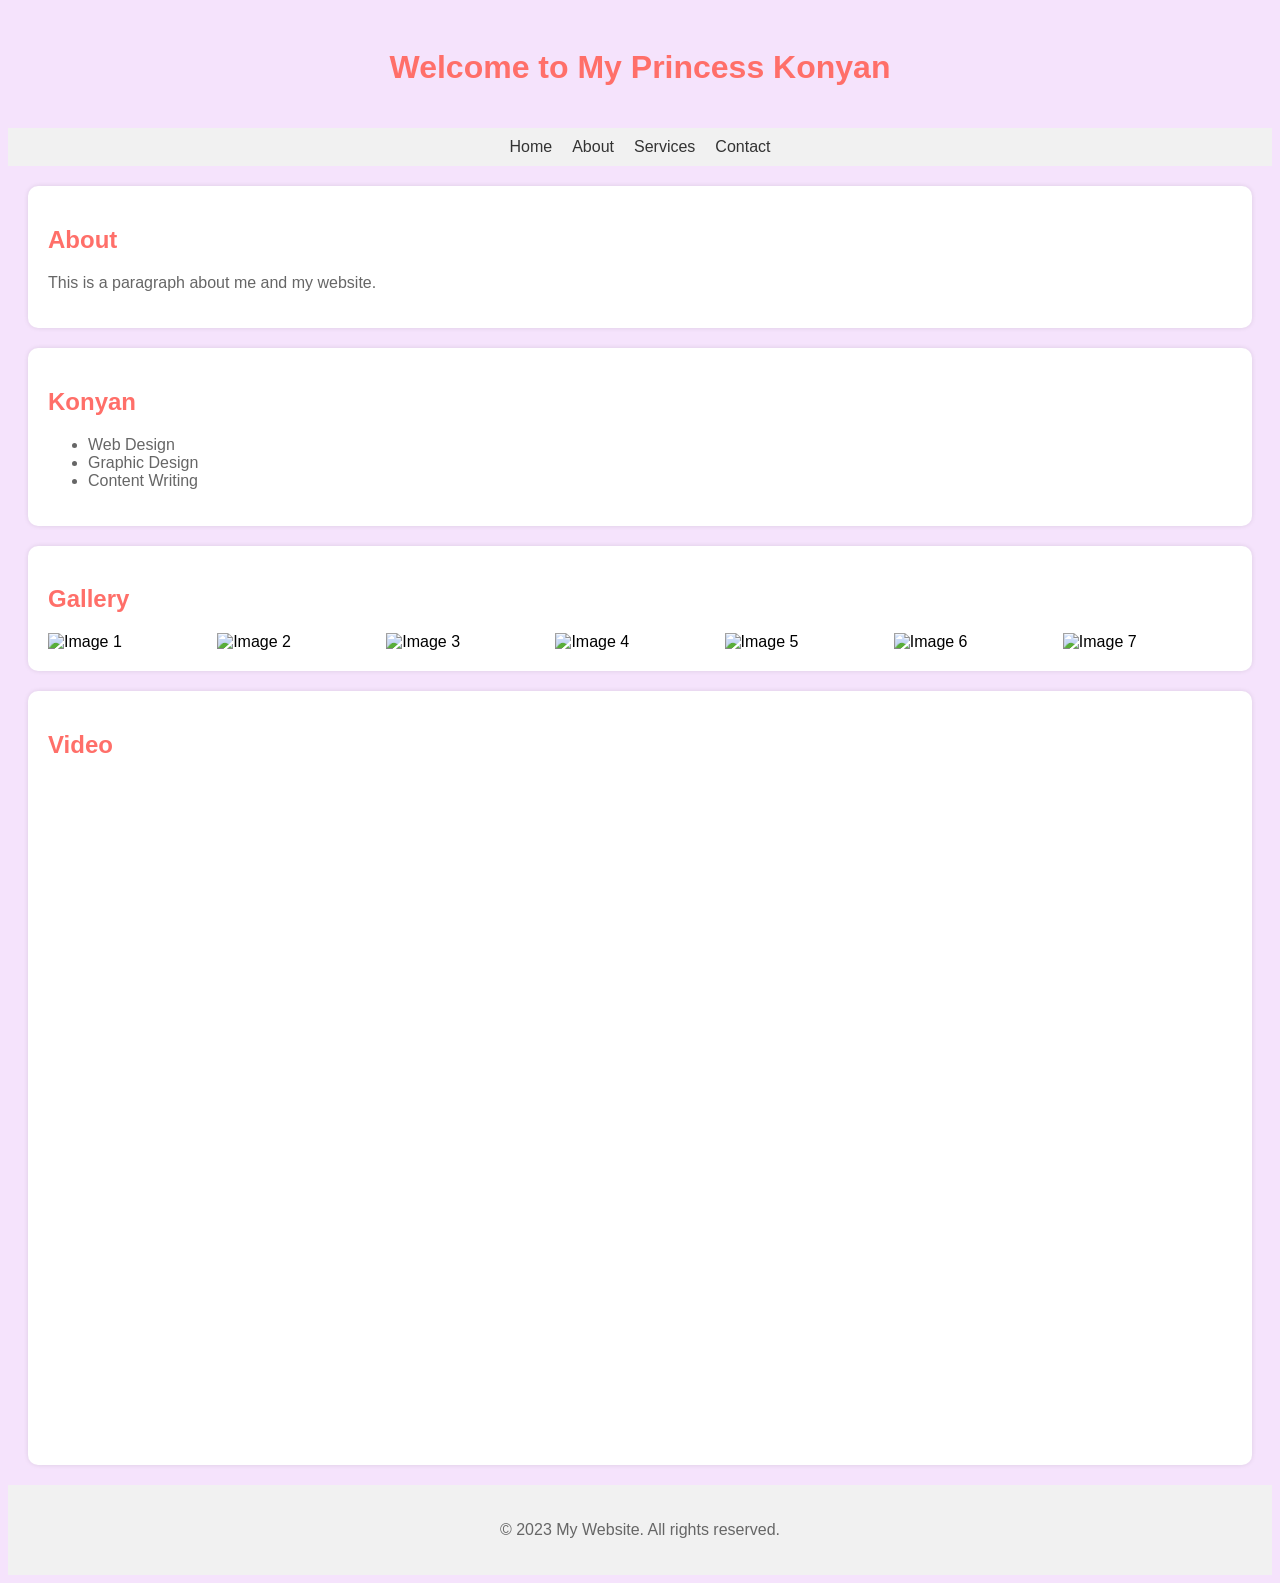
==== index.html @ a0ac6532 "Rename kon.html to index.html" ====
<!DOCTYPE html>
<html>
<head>
  <title>My Website</title>
  <link rel="stylesheet" type="text/css" href="styles.css">
  <script src="script.js"></script>
</head>
<body>
  <header>
    <h1>Welcome to My Princess Konyan</h1>
  </header>
  
  <nav>
    <ul>
      <li><a href="#">Home</a></li>
      <li><a href="#">About</a></li>
      <li><a href="#">Services</a></li>
      <li><a href="#">Contact</a></li>
    </ul>
  </nav>
  
  <main>
    <section>
      <h2>About</h2>
      <p>This is a paragraph about me and my website.</p>
    </section>
    
    <section>
      <h2>Konyan</h2>
      <ul>
        <li>Web Design</li>
        <li>Graphic Design</li>
        <li>Content Writing</li>
      </ul>
    </section>
    
    

    <section>
        <h2>Gallery</h2>
        <div class="photo-gallery">
          <img src="https://i.pinimg.com/236x/a2/ed/a9/a2eda9094b7659112e54a404becc4501.jpg" alt="Image 1">
          <img src="https://i.pinimg.com/236x/ea/86/60/ea86605b657c66baa68931468862b352.jpg" alt="Image 2">
          <img src="https://i.pinimg.com/236x/f6/fc/59/f6fc597866daf98d3d69480cbdf960d7.jpg" alt="Image 3">
          <img src="" alt="Image 4">
          <img src="" alt="Image 5">
          <img src="" alt="Image 6">
          <img src="" alt="Image 7">
        

        </div>
      </section>

      <section>
        <h2>Video</h2>
        <div class="video-container">
          <iframe src="https://www.youtube.com/embed/VIDEO_ID" frameborder="0" allowfullscreen></iframe>
        </div>
      </section>
      

      
      
  </main>
  
  <footer>
    <p>&copy; 2023 My Website. All rights reserved.</p>
  </footer>
</body>
</html>
---- styles.css ----
/* styles.css */

/* ここにスタイルの定義を追加します */
/* styles.css */

/* ボディの背景色やフォント設定 */
body {
    background-color: #f5e3fc; /* 可愛らしいピンクの背景色 */
    font-family: 'Helvetica', sans-serif; /* 可愛らしいフォント */
  }
  
  /* ヘッダーのスタイル */
  header {
    text-align: center;
    padding: 20px;
  }
  
  h1 {
    color: #ff6f69; /* 可愛らしい赤色のテキスト */
  }
  
  /* ナビゲーションのスタイル */
  nav {
    background-color: #f1f1f1; /* ナビゲーションの背景色 */
  }
  
  nav ul {
    list-style-type: none;
    padding: 0;
    margin: 0;
    display: flex;
    justify-content: center;
  }
  
  nav li {
    margin: 10px;
  }
  
  nav a {
    text-decoration: none;
    color: #333333; /* ナビゲーションリンクの色 */
  }
  
  nav a:hover {
    color: #ff6f69; /* ナビゲーションリンクのホバーカラー */
  }
  
  /* セクションのスタイル */
  section {
    padding: 20px;
    margin: 20px;
    background-color: #ffffff; /* セクションの背景色 */
    border-radius: 10px; /* 丸い角を持つボックス */
    box-shadow: 0 0 5px rgba(0, 0, 0, 0.1); /* 影の追加 */
  }
  
  h2 {
    color: #ff6f69; /* セクションの見出しの色 */
  }
  
  p {
    color: #666666; /* テキストの色 */
  }
  
  ul {
    color: #666666; /* リストアイテムの色 */
  }
  
  /* フッターのスタイル */
  footer {
    text-align: center;
    background-color: #f1f1f1; /* フッターの背景色 */
    padding: 20px;
    color: #666666; /* フッターテキストの色 */
  }
  
  /* styles.css */

.photo-gallery {
    display: flex;
    justify-content: space-between;
  }
  
  .photo-gallery img {
    width: 200px;
    height: auto;
    margin-right: 10px;
  }
  
  /* styles.css */

.video-container {
    position: relative;
    padding-bottom: 56.25%; /* 動画のアスペクト比に合わせて調整 */
    overflow: hidden;
  }
  
  .video-container iframe {
    position: absolute;
    top: 0;
    left: 0;
    width: 100%;
    height: 100%;
  }
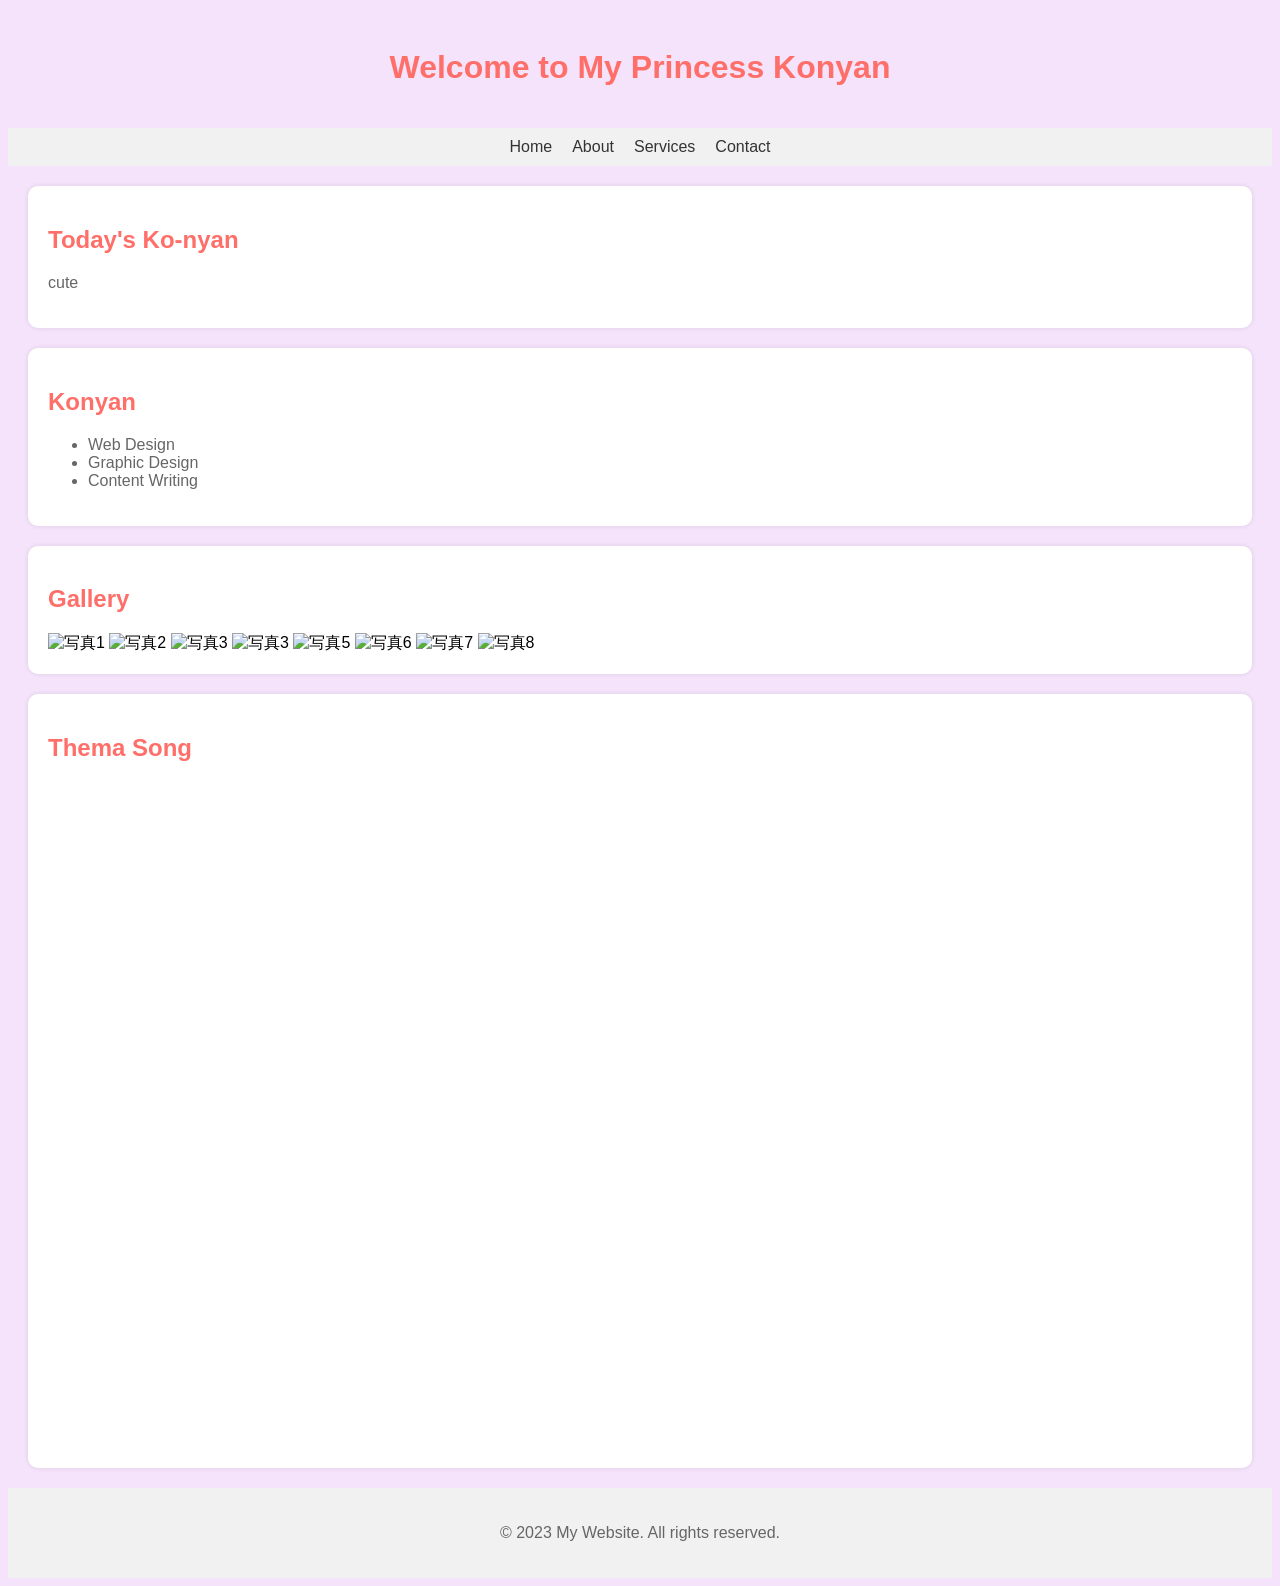
==== commit 4beb0fe2: "Update index.html" ====
--- a/index.html
+++ b/index.html
@@ -21,8 +21,8 @@
   
   <main>
     <section>
-      <h2>About</h2>
-      <p>This is a paragraph about me and my website.</p>
+      <h2>Today's Ko-nyan</h2>
+      <p>cute</p>
     </section>
     
     <section>
@@ -38,23 +38,38 @@
 
     <section>
         <h2>Gallery</h2>
-        <div class="photo-gallery">
+
+        <div class="photo-grid">
+          <img src="images/IMG_9374.jpg" alt="写真1">
+          <img src="images/IMG_9840.jpg" alt="写真2">
+          <img src="images/IMG_9844.jpg" alt="写真3">
+          <img src="images/IMG_2979.jpg" alt="写真3">
+          <!-- 追加の画像をここに追加 -->
+          <img src="images/IMG_2817.jpg" alt="写真5">
+          <img src="images/IMG_5872.jpg" alt="写真6">
+          <img src="images/konLeg.jpg" alt="写真7">
+          <img src="images/IMG_4404.jpg" alt="写真8">
+
+        </div>
+        
+       <!-- <div class="photo-gallery">
           <img src="https://i.pinimg.com/236x/a2/ed/a9/a2eda9094b7659112e54a404becc4501.jpg" alt="Image 1">
           <img src="https://i.pinimg.com/236x/ea/86/60/ea86605b657c66baa68931468862b352.jpg" alt="Image 2">
           <img src="https://i.pinimg.com/236x/f6/fc/59/f6fc597866daf98d3d69480cbdf960d7.jpg" alt="Image 3">
-          <img src="" alt="Image 4">
-          <img src="" alt="Image 5">
+          <img src="images/IMG_9840.jpg" alt="私の写真">
+          <img src="" alt="IMG_9844.jpg">
           <img src="" alt="Image 6">
-          <img src="" alt="Image 7">
+          <img src="" alt="Image 7"> -->
+        
         
 
         </div>
       </section>
 
       <section>
-        <h2>Video</h2>
+        <h2>Thema Song</h2>
         <div class="video-container">
-          <iframe src="https://www.youtube.com/embed/VIDEO_ID" frameborder="0" allowfullscreen></iframe>
+          <iframe src="https://www.youtube.com/embed/nAvjYapdSxk" frameborder="0" allowfullscreen></iframe>
         </div>
       </section>
       
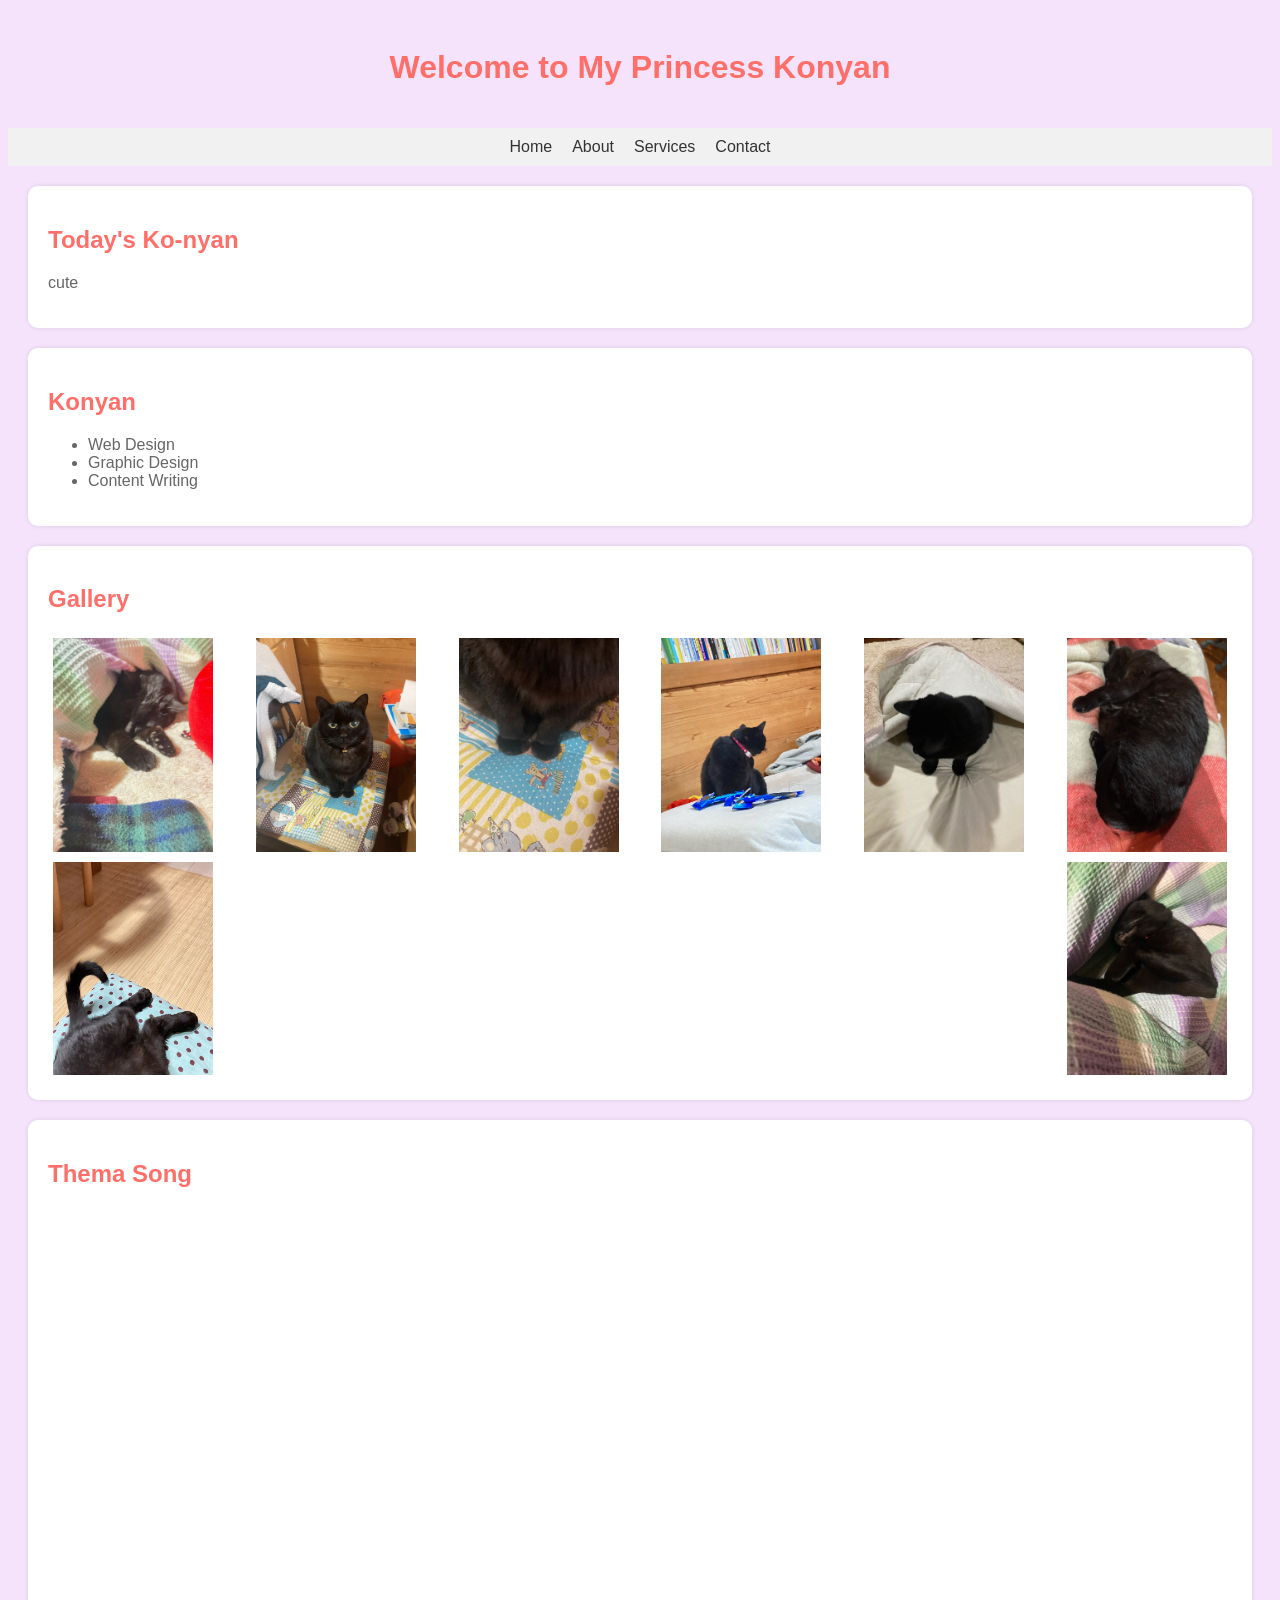
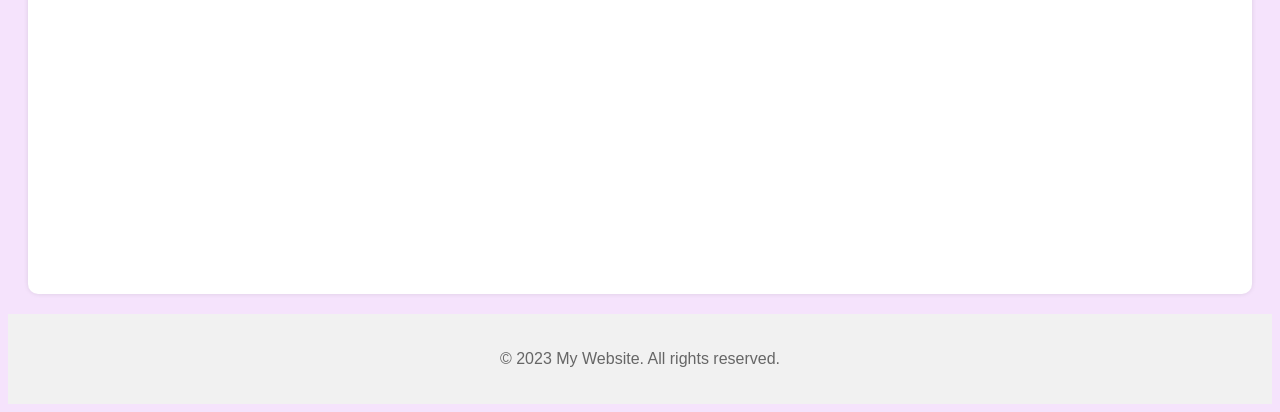
==== commit b749b9fb: "Update index.html" ====
--- a/index.html
+++ b/index.html
@@ -69,7 +69,7 @@
       <section>
         <h2>Thema Song</h2>
         <div class="video-container">
-          <iframe src="https://www.youtube.com/embed/nAvjYapdSxk" frameborder="0" allowfullscreen></iframe>
+          <iframe src="https://www.youtube.com/embed/RZsGuzF6uu8" frameborder="0" allowfullscreen></iframe>
         </div>
       </section>
       
--- a/styles.css
+++ b/styles.css
@@ -76,16 +76,54 @@
   
   /* styles.css */
 
+  .photo-grid {
+    display: flex;
+    flex-wrap: wrap;
+    justify-content: space-between;
+    align-items: space-between;
+  }
+
+  .photo-grid img {
+    width: 160px;
+    height: auto;
+    margin: 5px;
+
+  }
+
+  /*
+  .photo-grid {
+    display: flex;
+    flex-wrap: wrap;
+  }
+  
+  
+  .photo-grid img {
+    flex: 0 0 25%;
+    max-width: 25%;
+    margin: 5px;
+  }
+  
+*/
+
+  
+/*
 .photo-gallery {
     display: flex;
     justify-content: space-between;
   }
-  
+
   .photo-gallery img {
     width: 200px;
     height: auto;
     margin-right: 10px;
   }
+  */
+  
+ 
+  
+
+  
+  
   
   /* styles.css */
 
@@ -106,4 +144,4 @@
 
 
   
-  +  
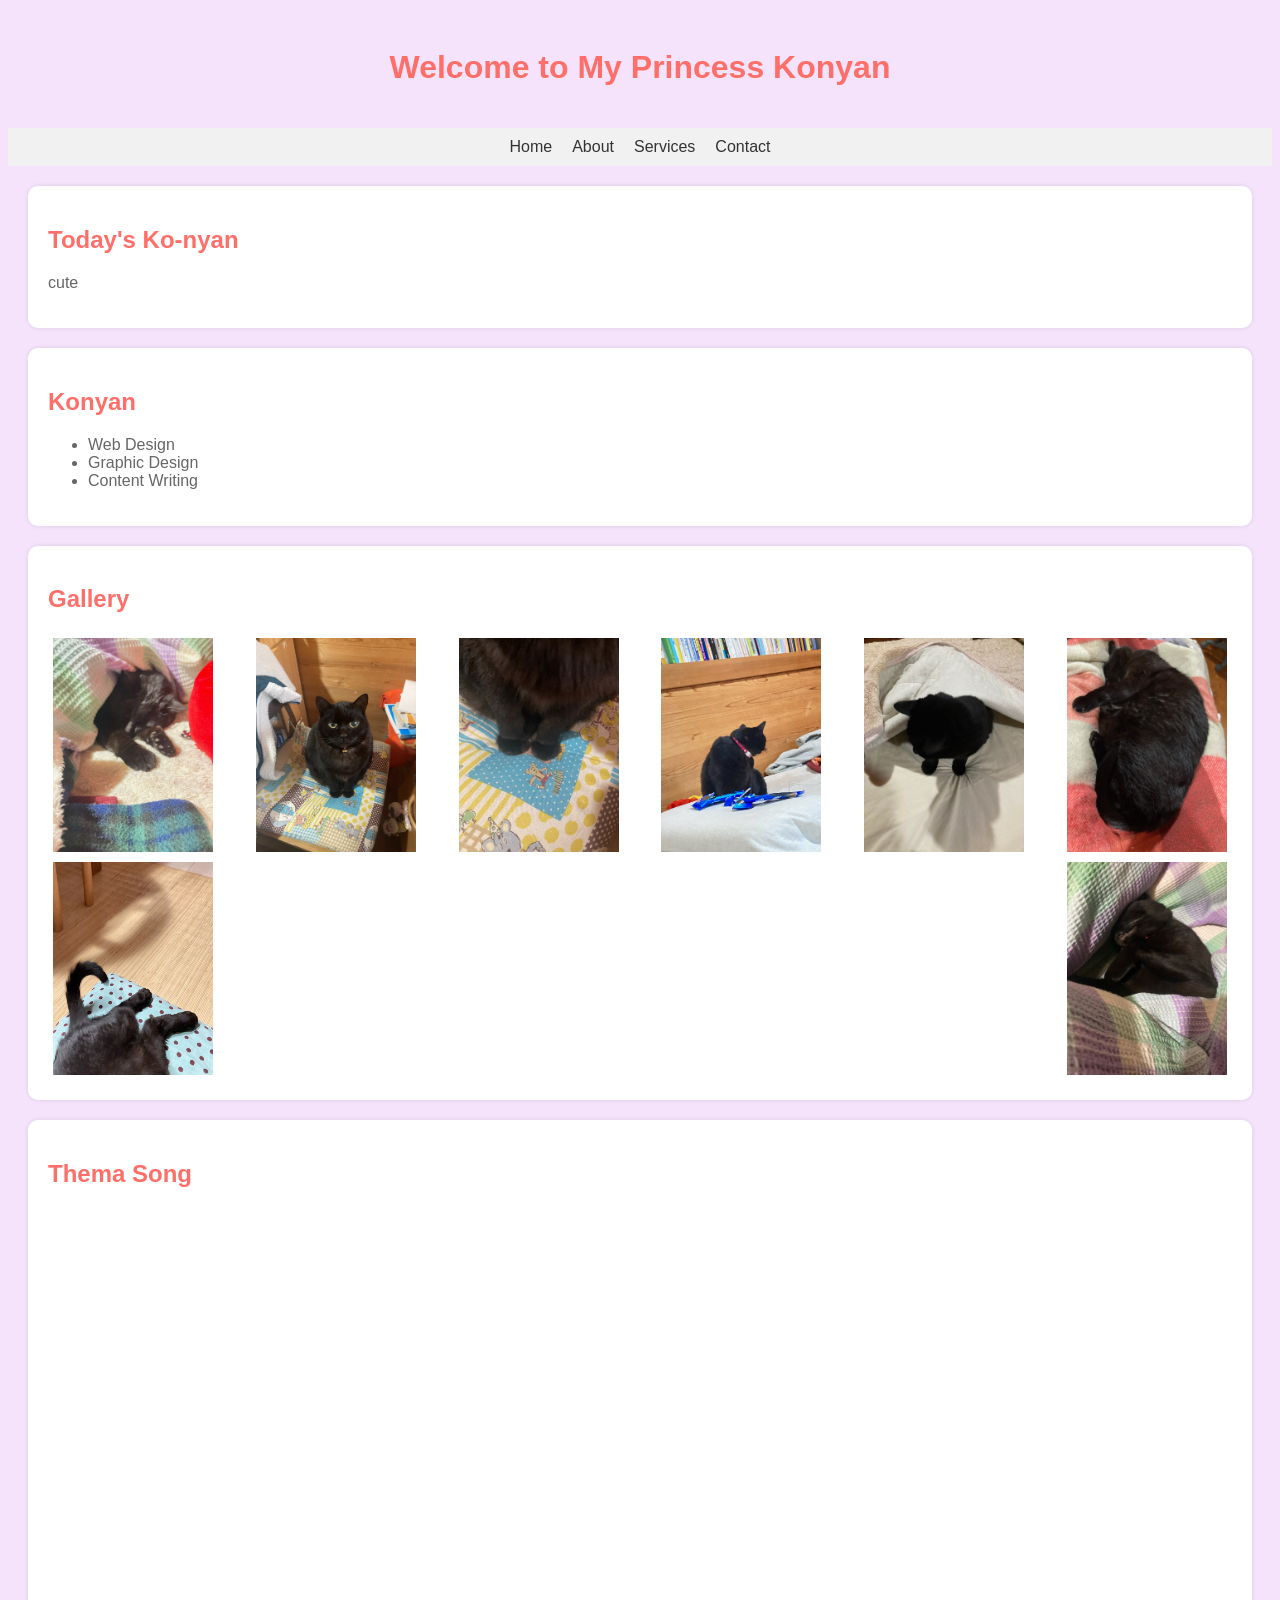
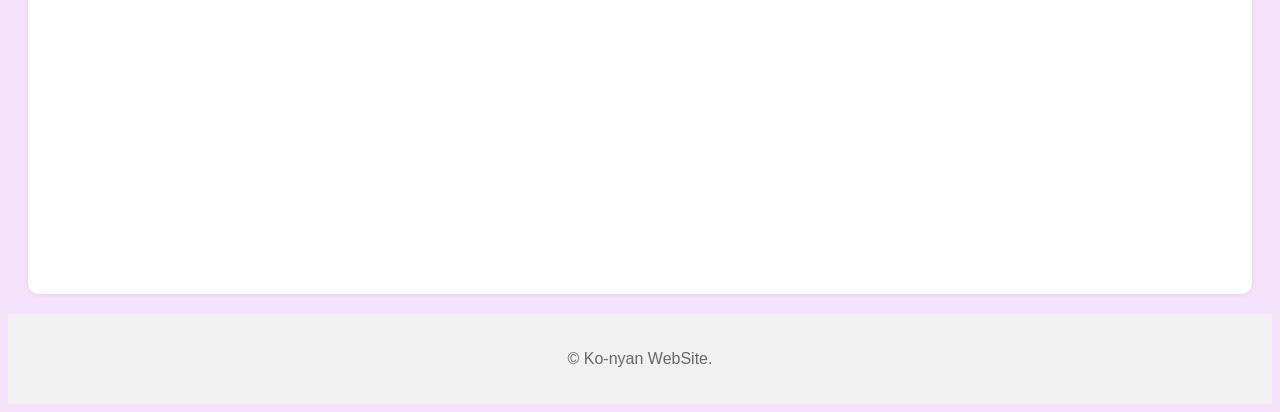
==== commit 93032fe1: "Update index.html" ====
--- a/index.html
+++ b/index.html
@@ -79,7 +79,7 @@
   </main>
   
   <footer>
-    <p>&copy; 2023 My Website. All rights reserved.</p>
+    <p>&copy; Ko-nyan WebSite.</p>
   </footer>
 </body>
 </html>
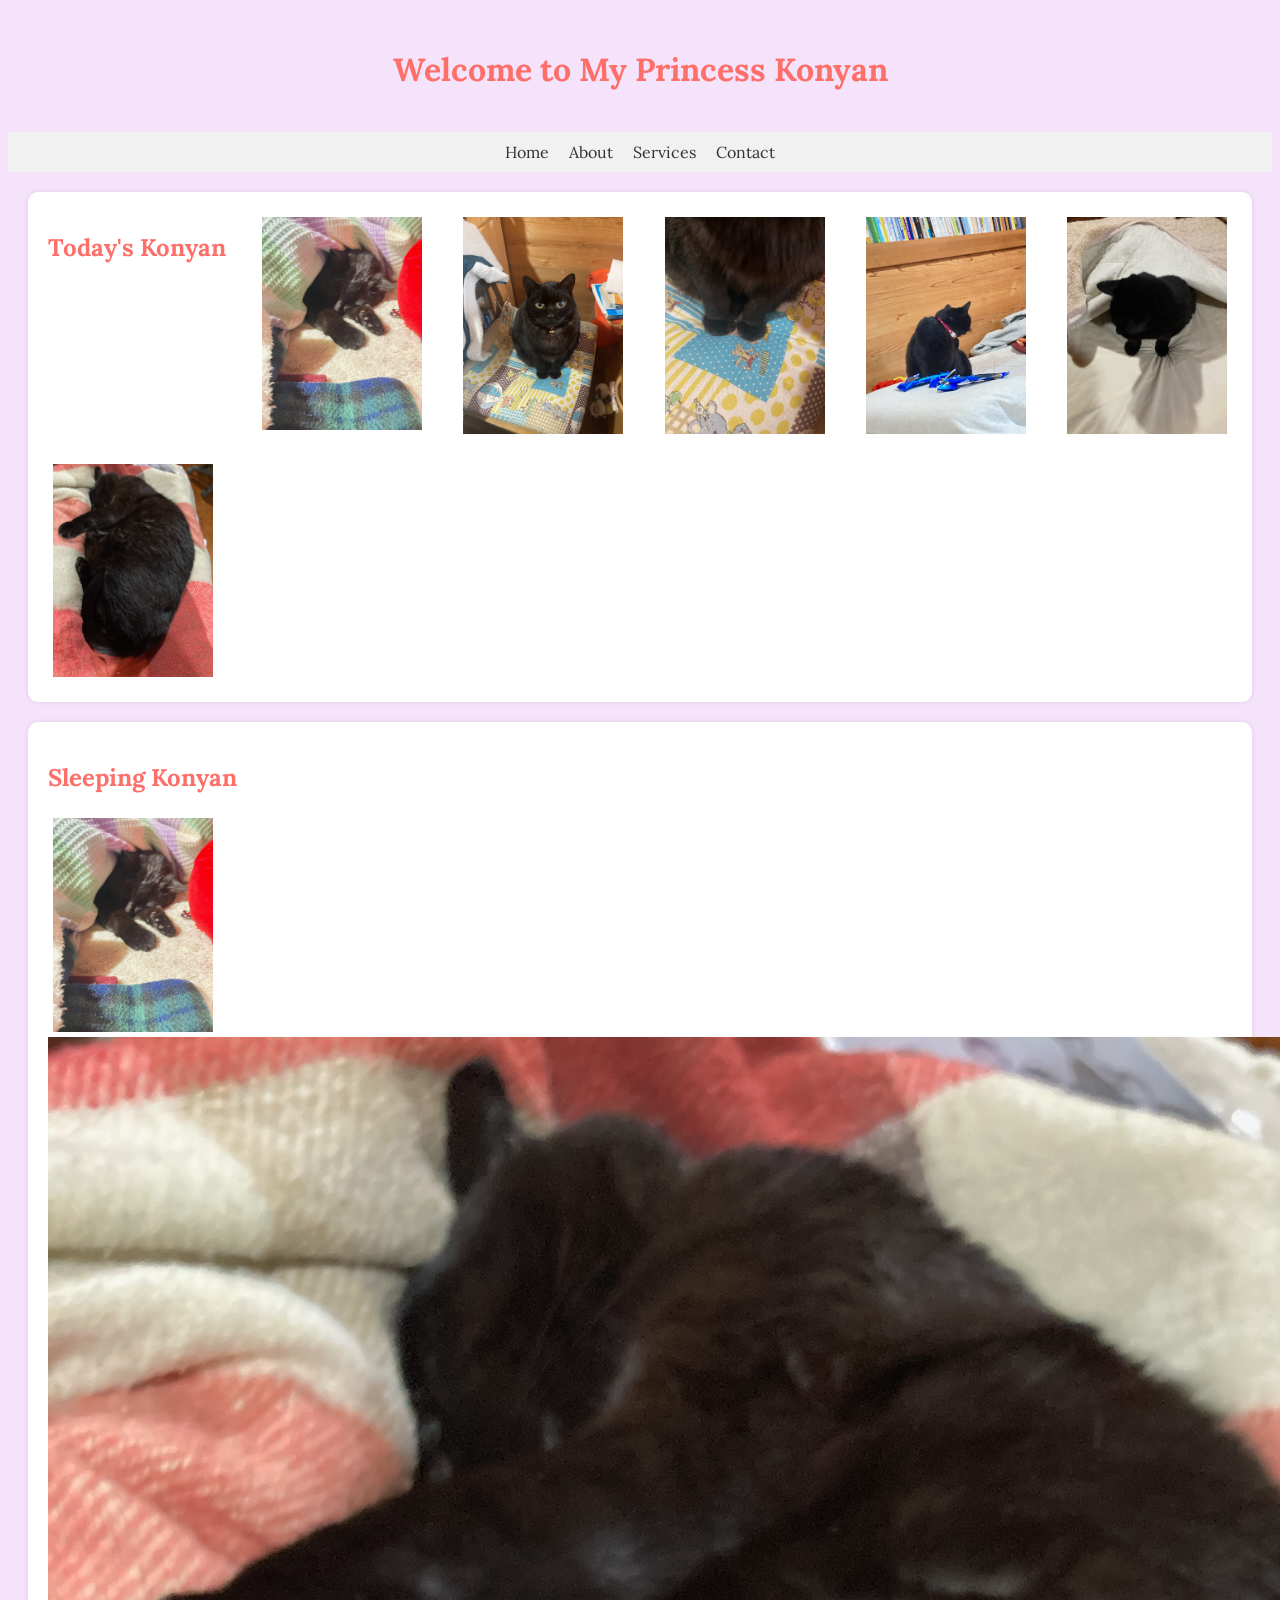
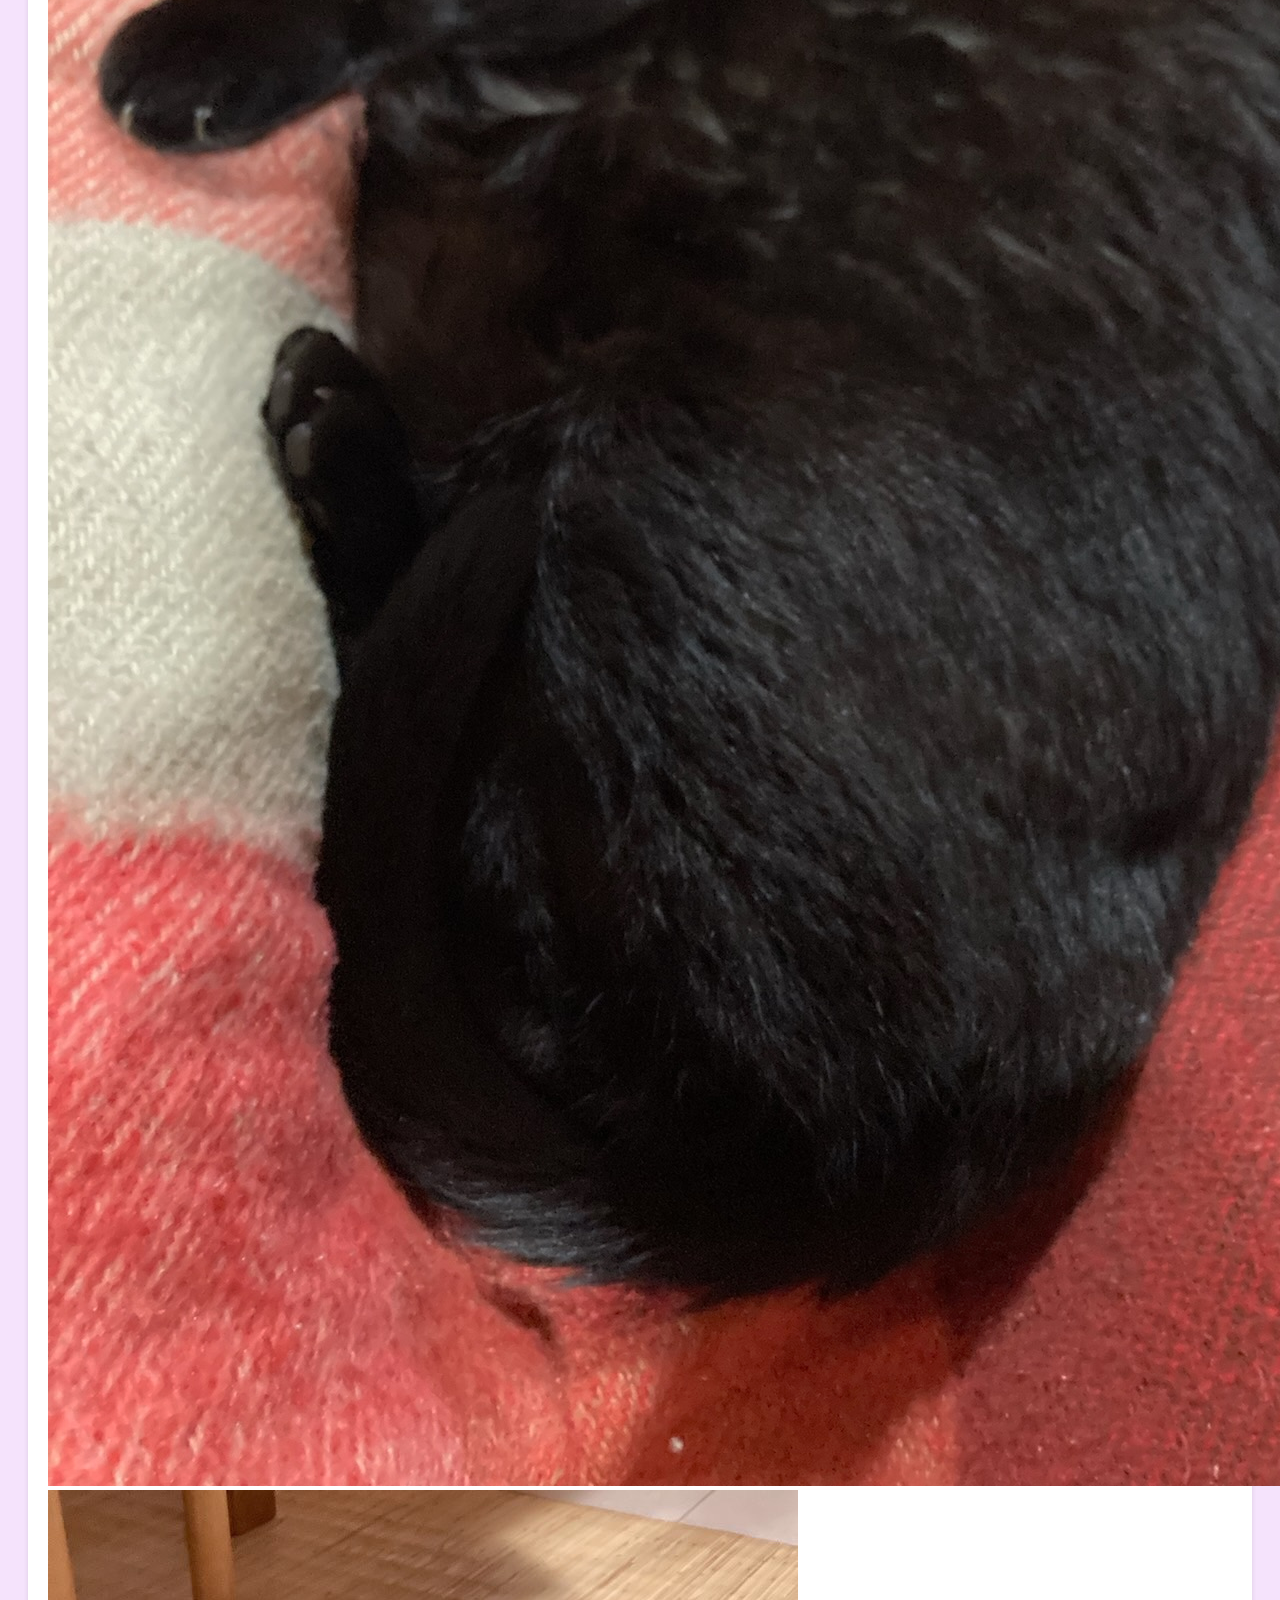
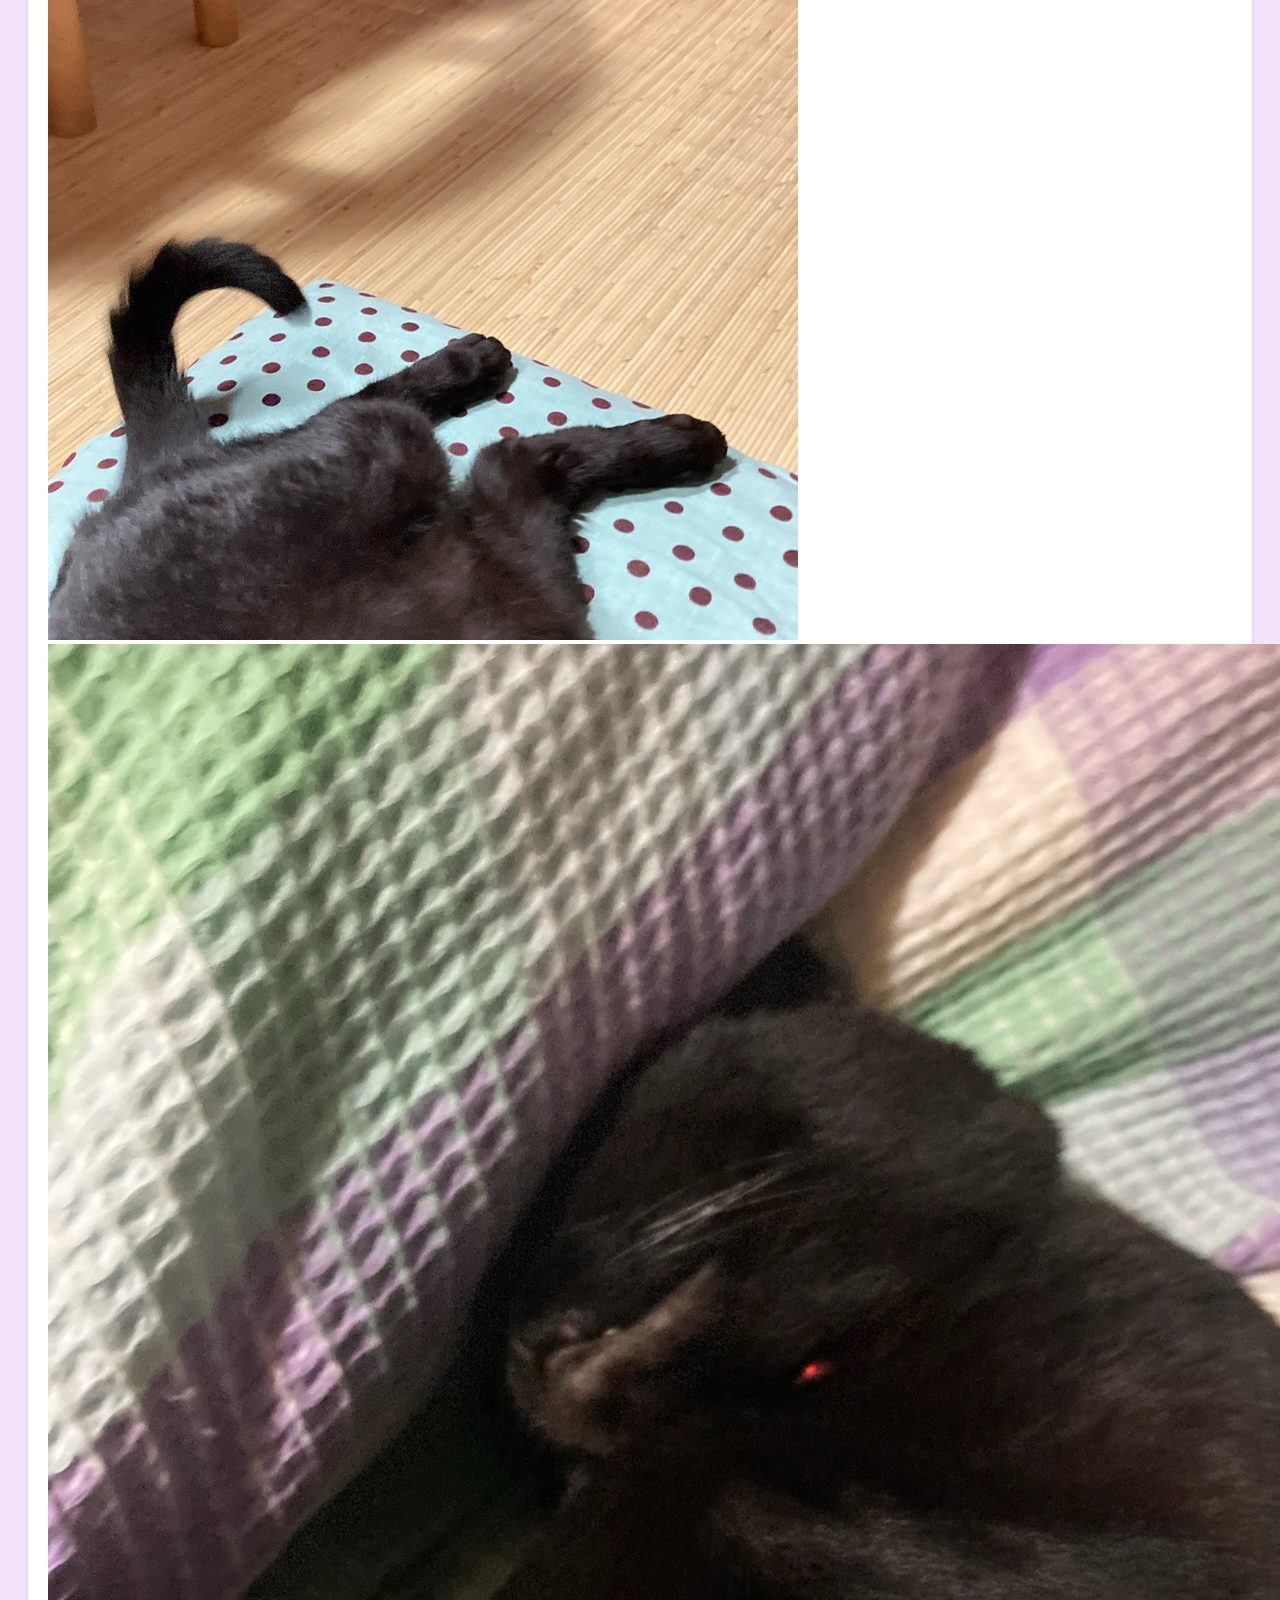
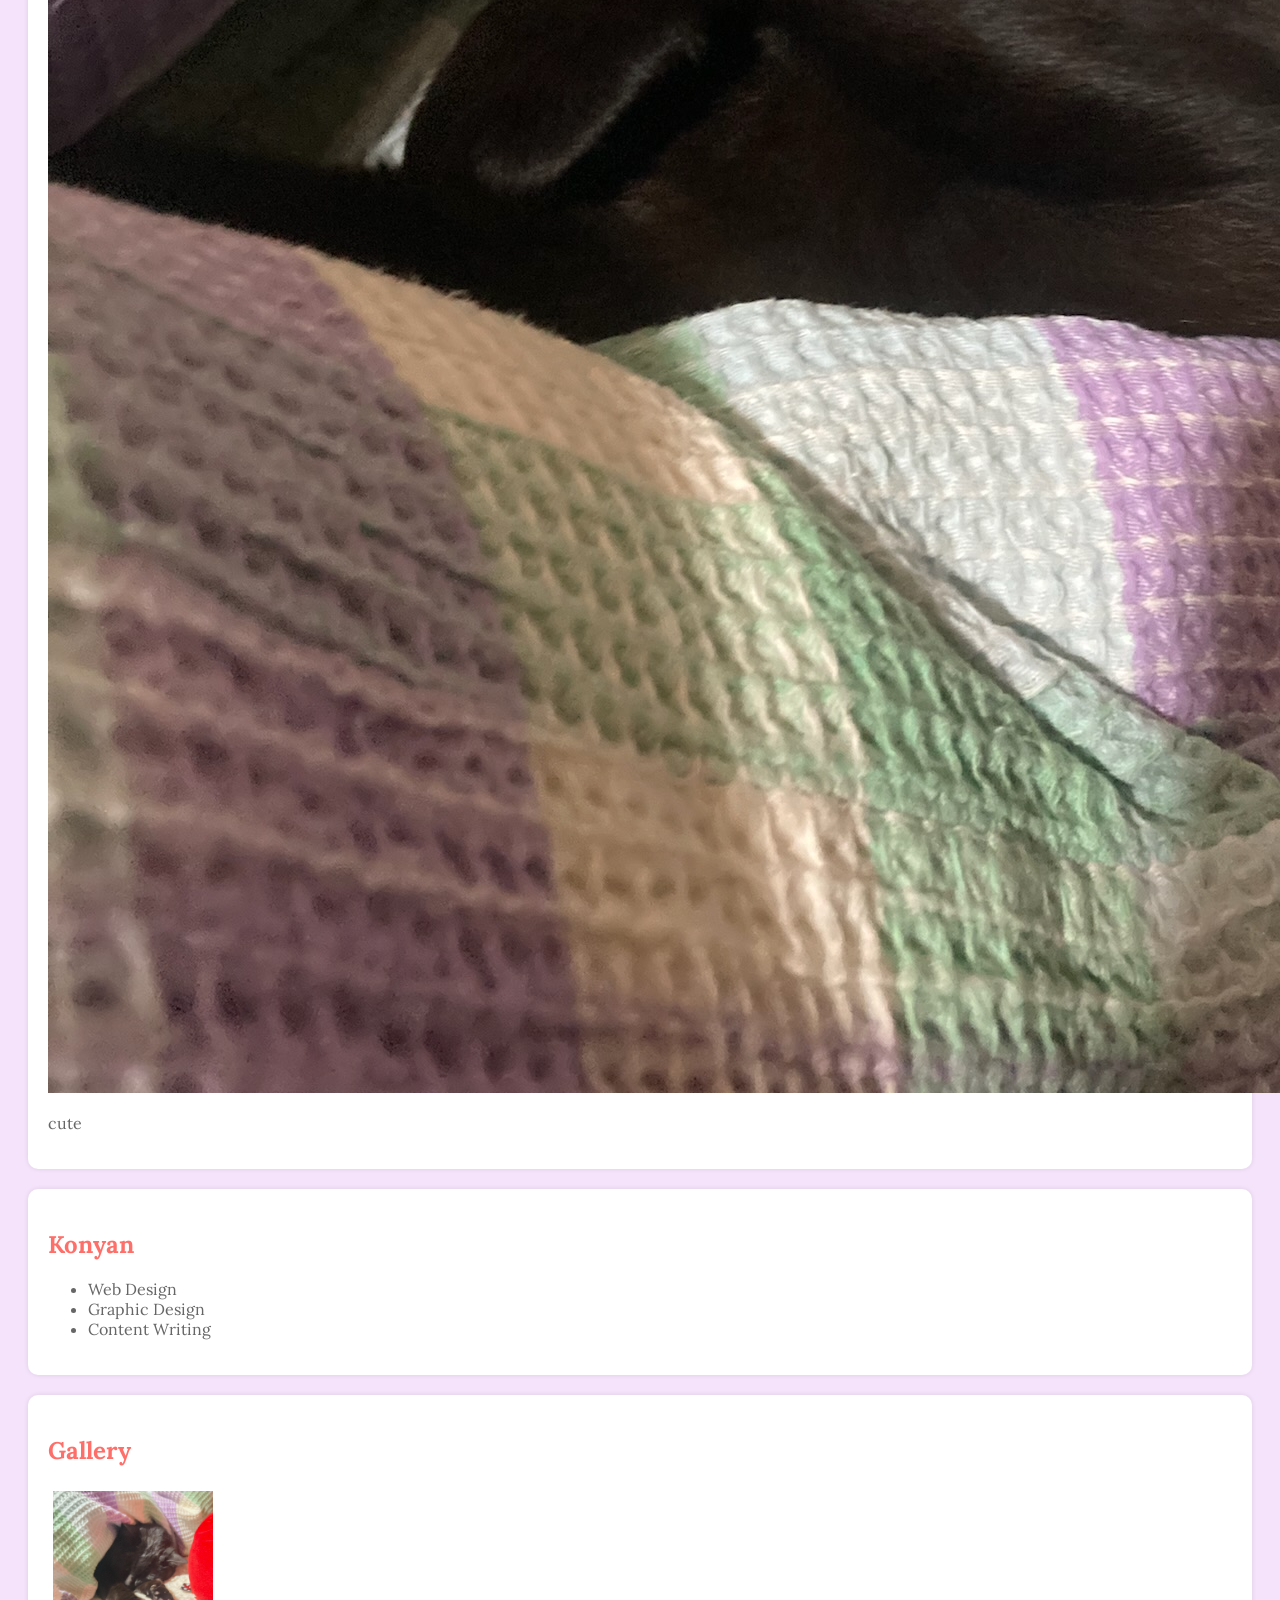
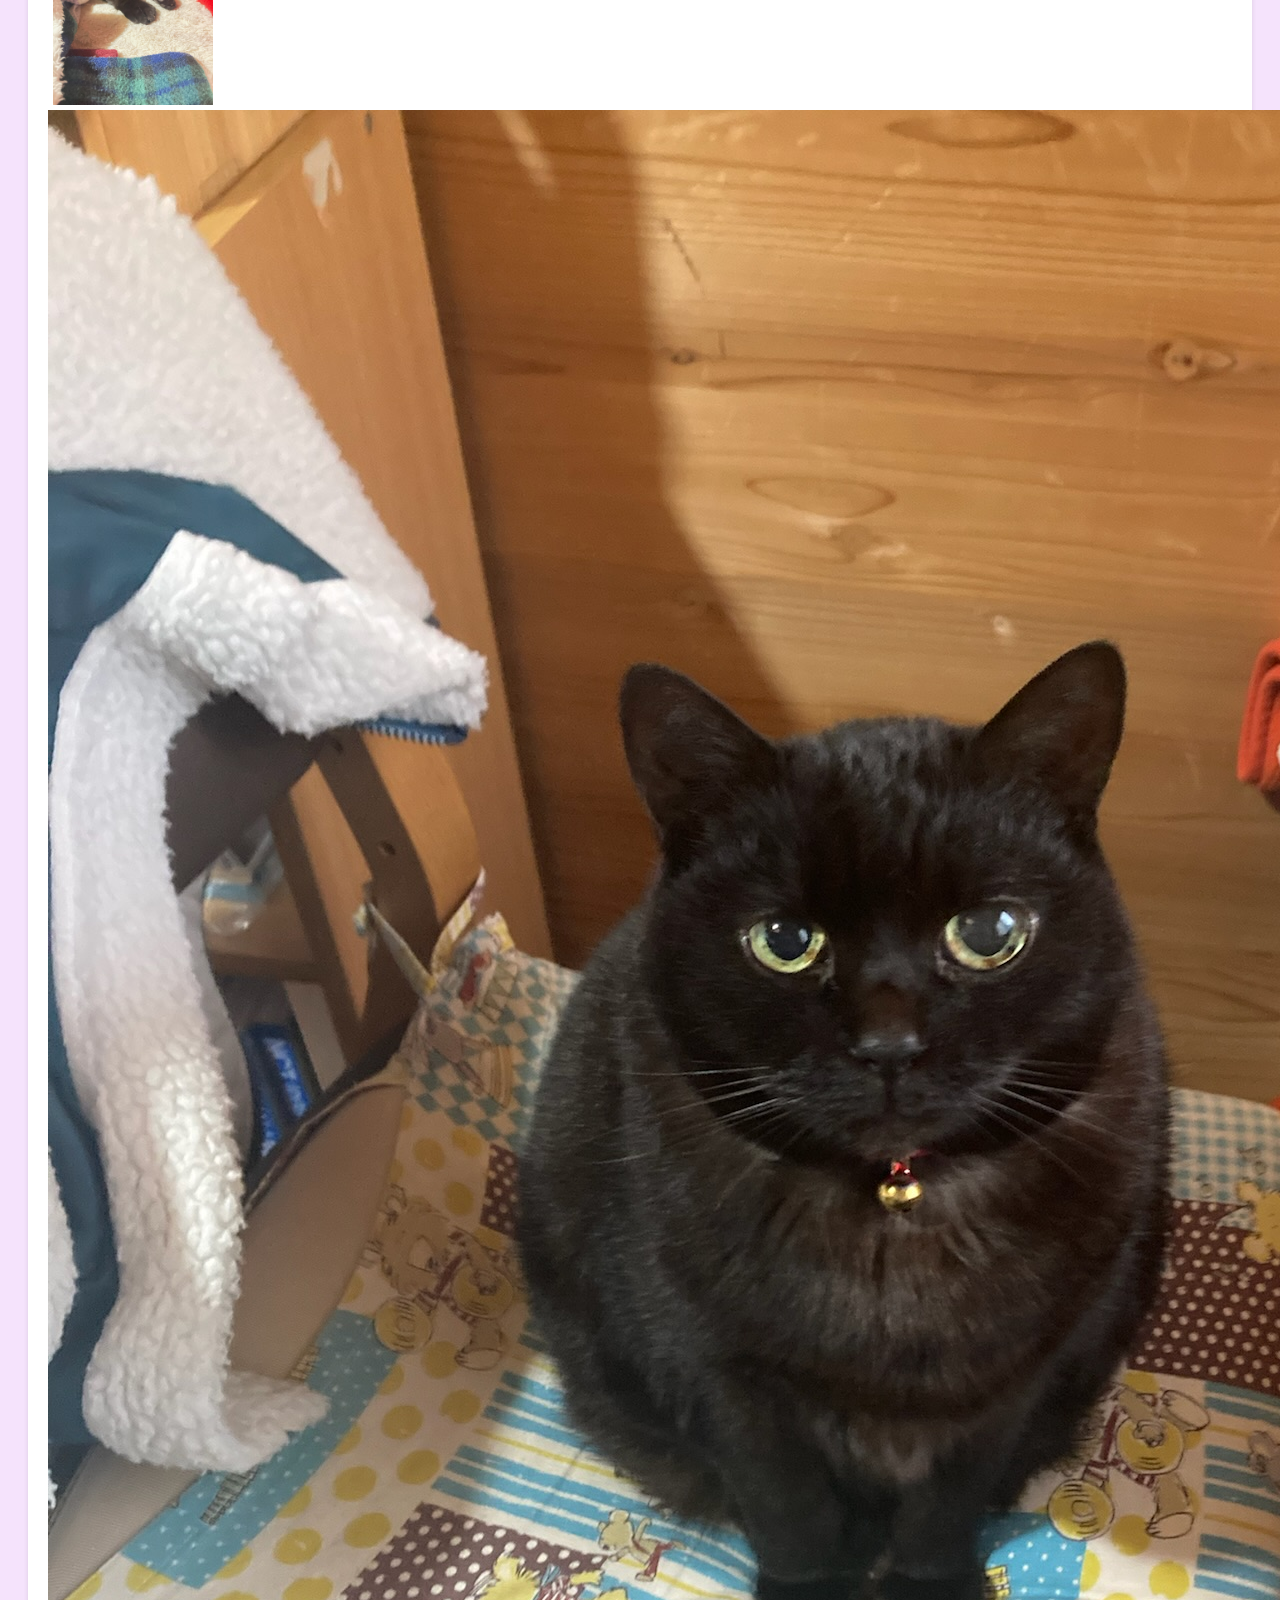
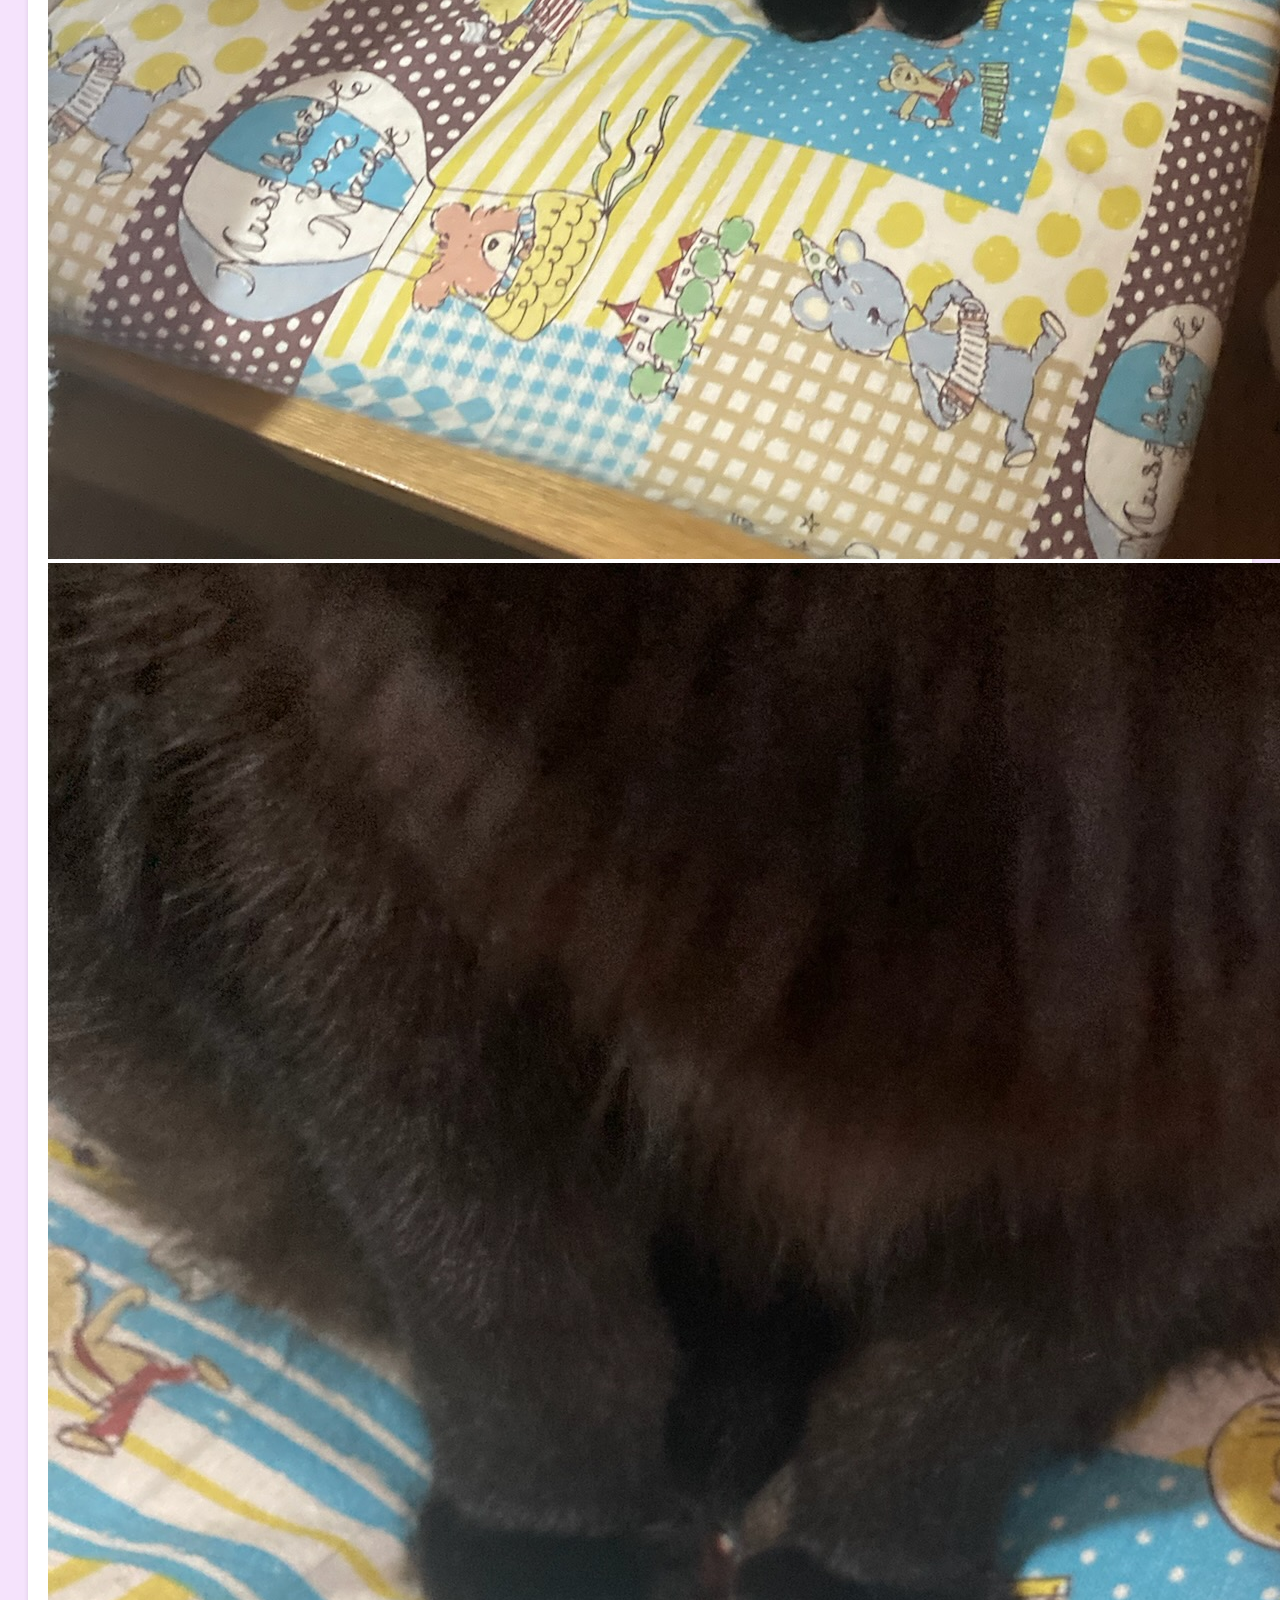
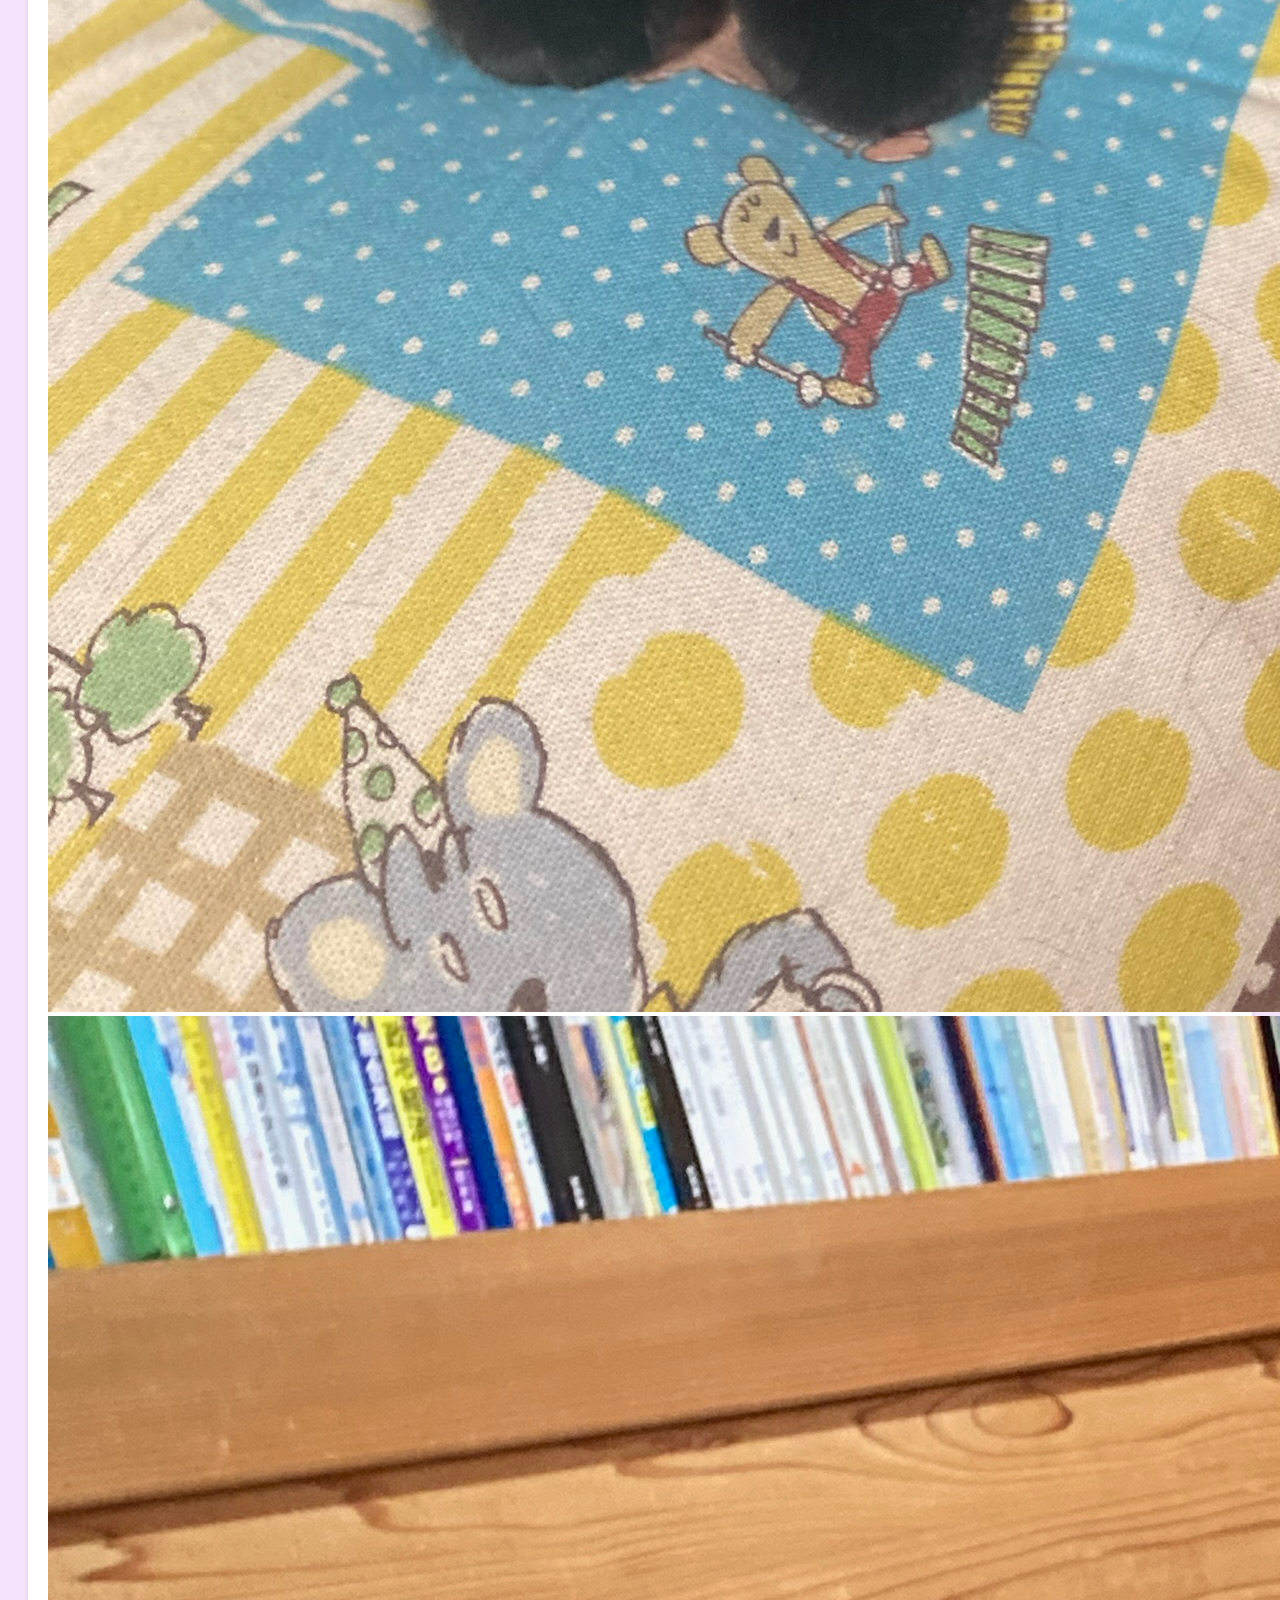
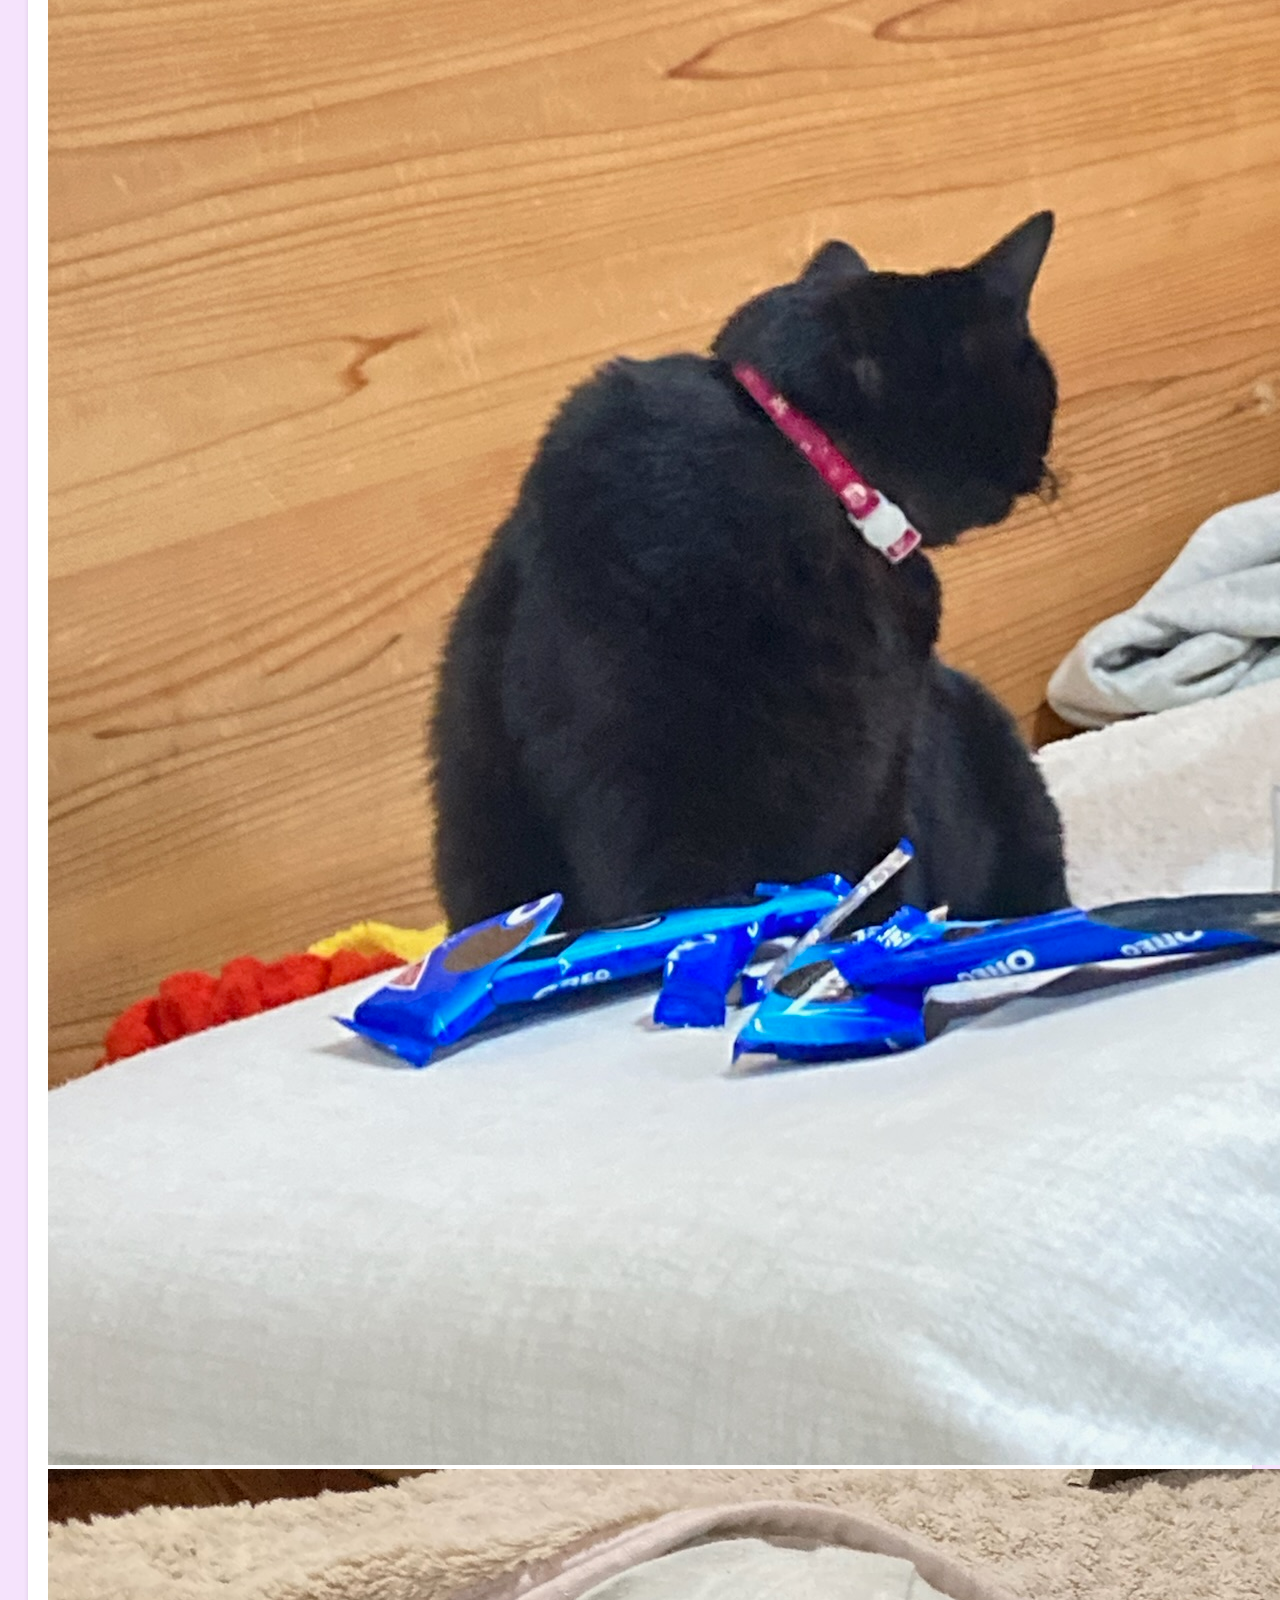
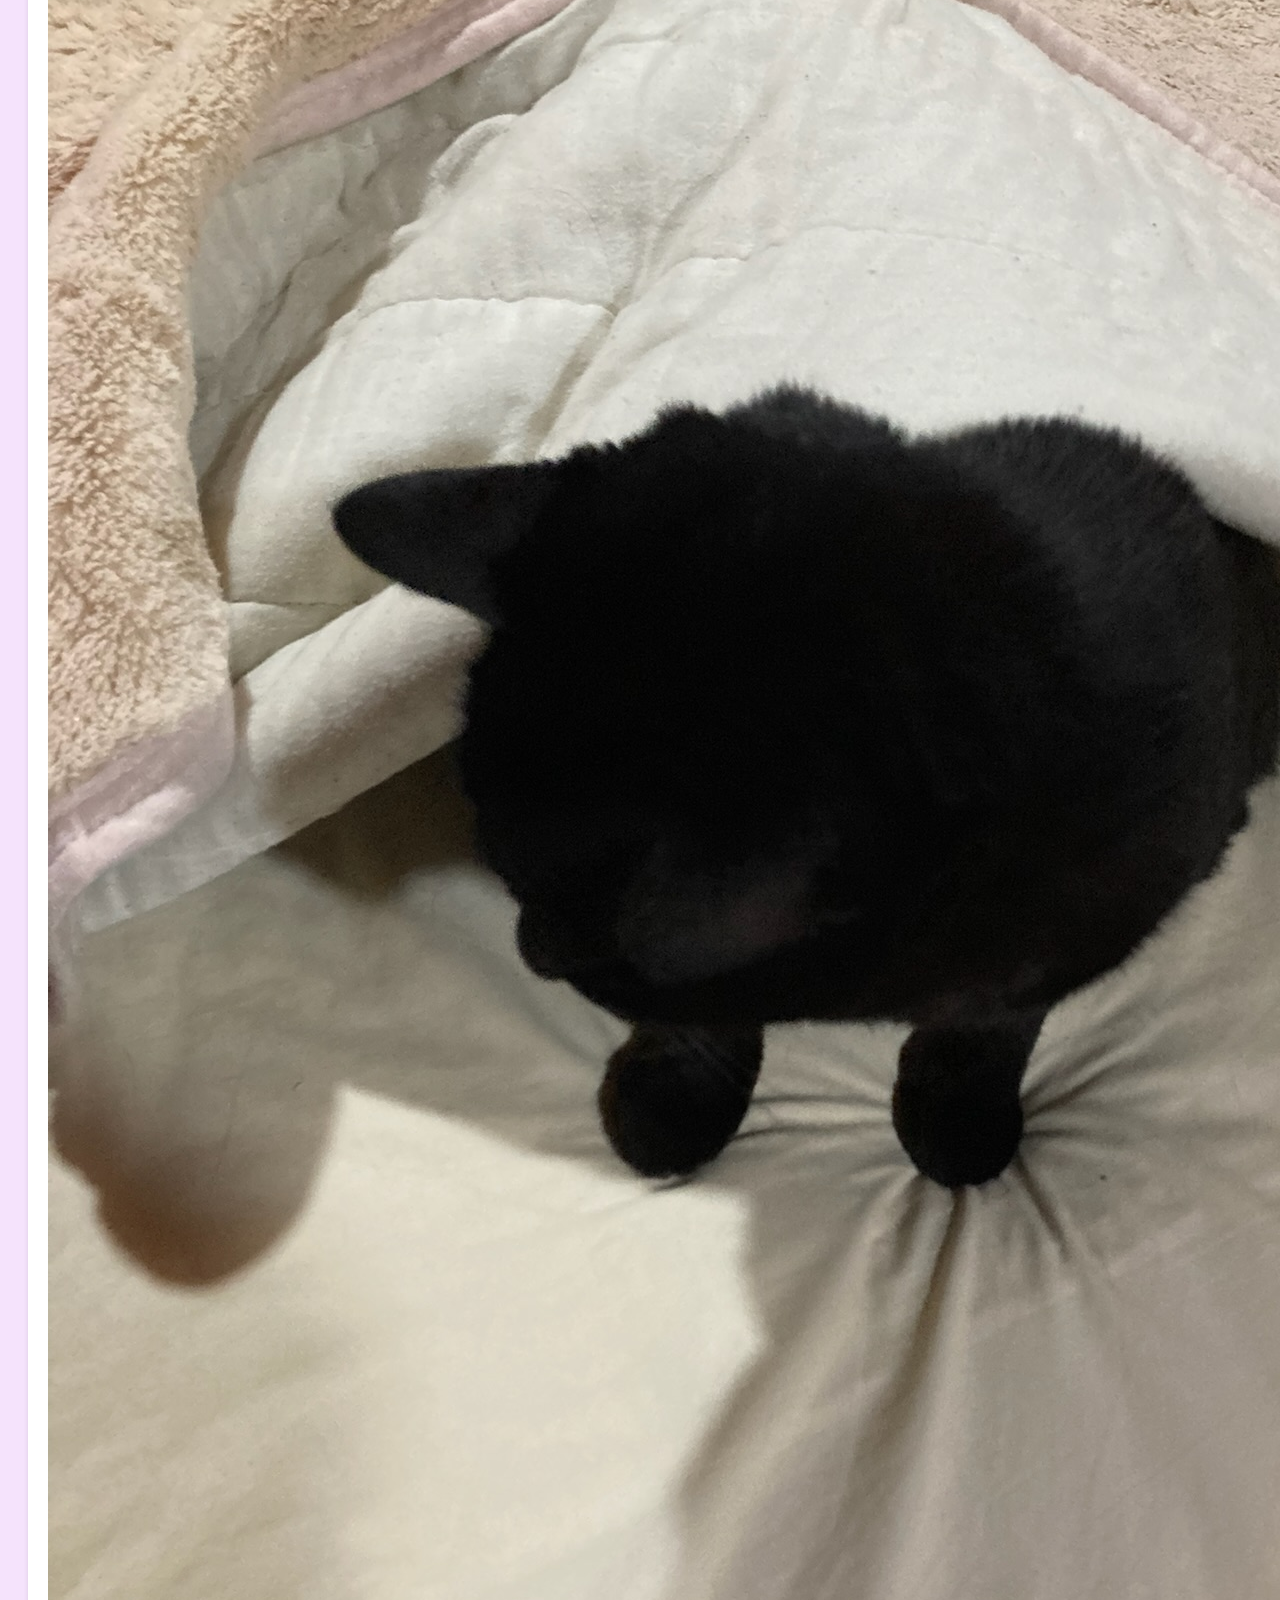
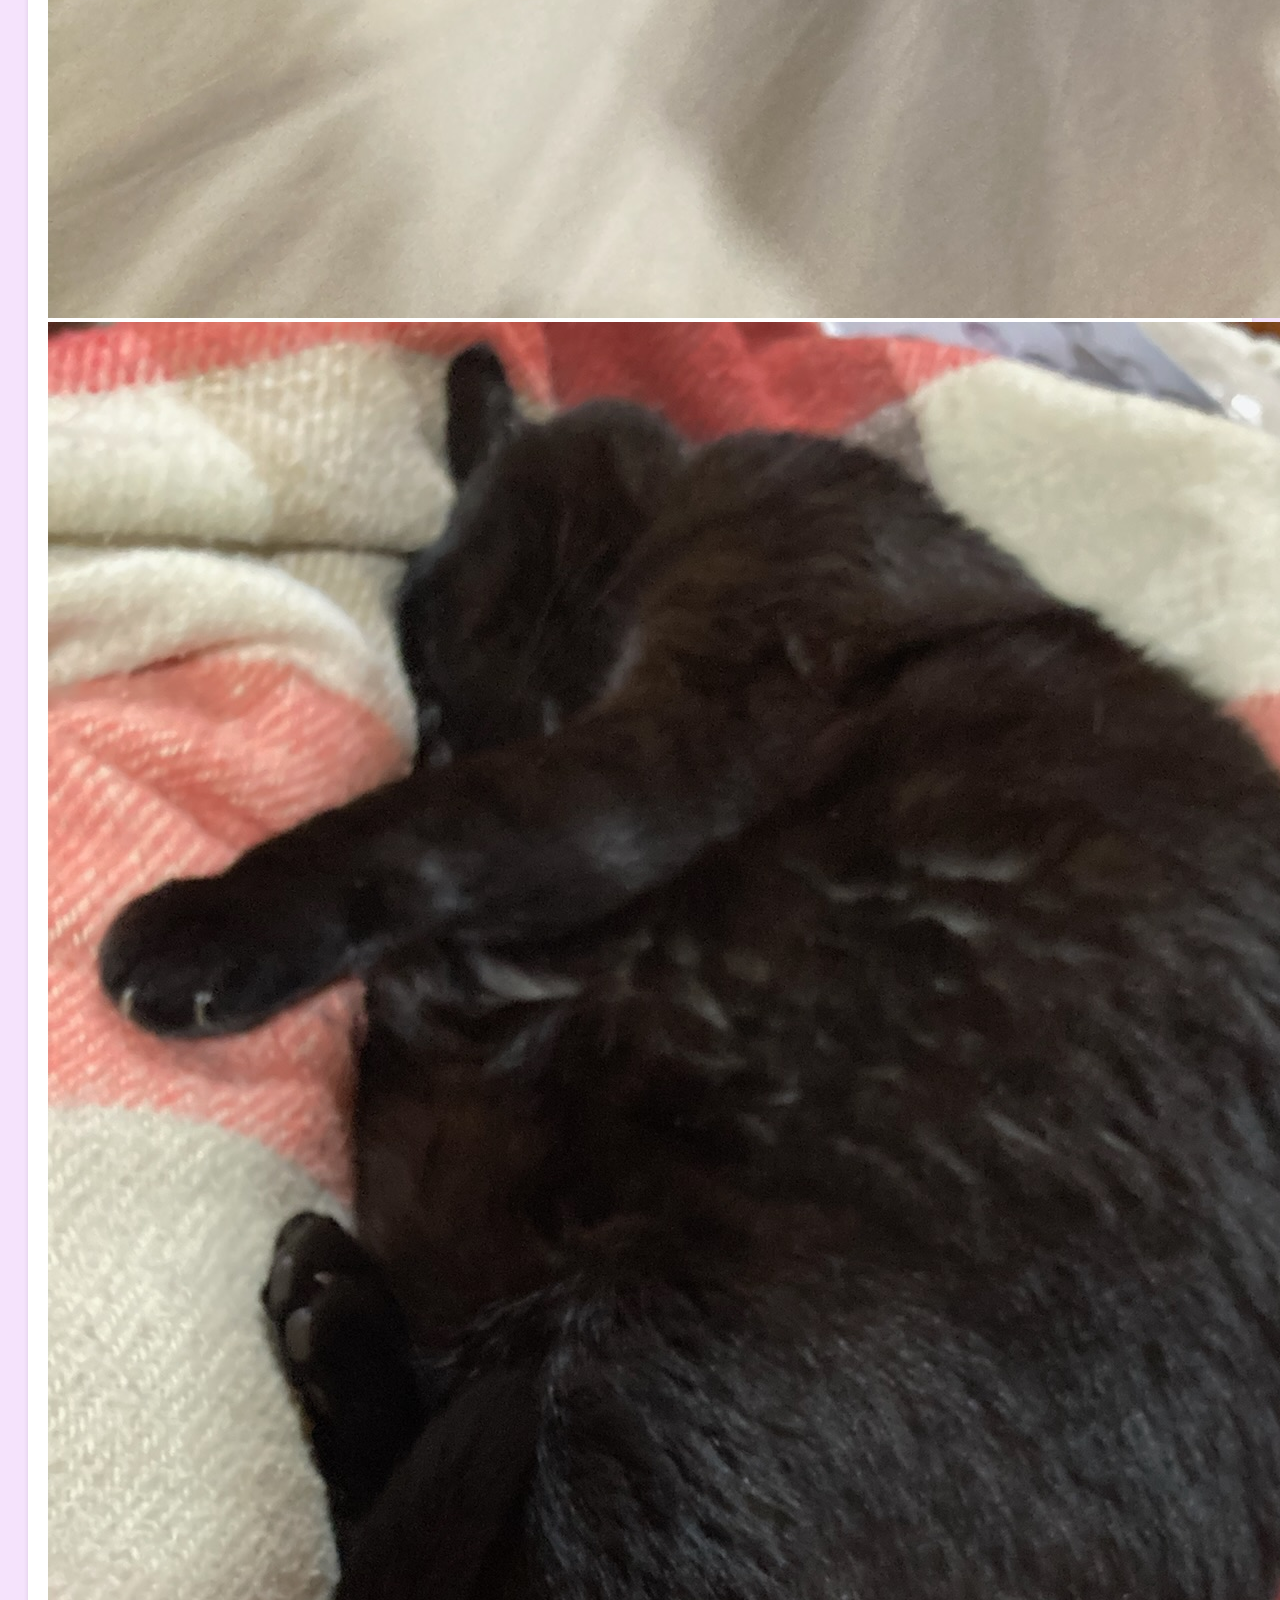
==== commit a0e6136f: "Update index.html" ====
--- a/index.html
+++ b/index.html
@@ -3,10 +3,13 @@
 <head>
   <title>My Website</title>
   <link rel="stylesheet" type="text/css" href="styles.css">
+  <link rel="stylesheet" href="https://fonts.googleapis.com/css2?family=Lora&display=swap">
+
   <script src="script.js"></script>
 </head>
 <body>
   <header>
+
     <h1>Welcome to My Princess Konyan</h1>
   </header>
   
@@ -19,9 +22,47 @@
     </ul>
   </nav>
   
+
+  <!--6/17に追加しました
+  <main>
+    <section class="hero-image">
+      
+      <img src="images/main.jpg" alt="写真" onclick="openImage(this)">
+    </section>
+  -->
+
+    <section class="photo-today">
+      <h2>Today's Konyan</h2>
+
+
+      <div class="today">
+        <img src="images/IMG_9374.jpg" alt="写真1" onclick="openImage(this)"></div>
+        <img src="images/IMG_9840.jpg" alt="写真2" onclick="openImage(this)"></div>
+        <img src="images/IMG_9844.jpg" alt="写真3" onclick="openImage(this)"></div>
+        <img src="images/IMG_2979.jpg" alt="写真4" onclick="openImage(this)"></div>
+        <img src="images/IMG_2817.jpg" alt="写真5" onclick="openImage(this)"></div>
+        <img src="images/IMG_5872.jpg" alt="写真6" onclick="openImage(this)"></div>
+      </div>
+
+     
+
+      <!-- 追加の行や写真を必要に応じて繰り返し追加してください -->
+    </section>
+  </main>
+  
+  <!-- ここまで追加した-->
+
   <main>
     <section>
-      <h2>Today's Ko-nyan</h2>
+      <h2>Sleeping Konyan</h2>
+
+      <div class="photo-grid">
+        <img src="images/IMG_9374.jpg" alt="写真1" onclick="openImage(this)"></div>
+        <img src="images/IMG_5872.jpg" alt="写真6" onclick="openImage(this)"></div>
+        <img src="images/konLeg.jpg"   alt="写真7" onclick="openImage(this)"></div>
+        <img src="images/IMG_4404.jpg" alt="写真8" onclick="openImage(this)"></div>
+      </div>
+
       <p>cute</p>
     </section>
     
@@ -40,28 +81,19 @@
         <h2>Gallery</h2>
 
         <div class="photo-grid">
-          <img src="images/IMG_9374.jpg" alt="写真1">
-          <img src="images/IMG_9840.jpg" alt="写真2">
-          <img src="images/IMG_9844.jpg" alt="写真3">
-          <img src="images/IMG_2979.jpg" alt="写真3">
+          <img src="images/IMG_9374.jpg" alt="写真1" onclick="openImage(this)"></div >
+          <img src="images/IMG_9840.jpg" alt="写真2" onclick="openImage(this)"></div>
+          <img src="images/IMG_9844.jpg" alt="写真3" onclick="openImage(this)"></div>
+          <img src="images/IMG_2979.jpg" alt="写真3" onclick="openImage(this)"></div>
           <!-- 追加の画像をここに追加 -->
-          <img src="images/IMG_2817.jpg" alt="写真5">
-          <img src="images/IMG_5872.jpg" alt="写真6">
-          <img src="images/konLeg.jpg" alt="写真7">
-          <img src="images/IMG_4404.jpg" alt="写真8">
+          <img src="images/IMG_2817.jpg" alt="写真5" onclick="openImage(this)"></div>
+          <img src="images/IMG_5872.jpg" alt="写真6" onclick="openImage(this)"></div>
+          <img src="images/konLeg.jpg" alt="写真7" onclick="openImage(this)"></div>
+          <img src="images/IMG_4404.jpg" alt="写真8" onclick="openImage(this)"></div>
 
         </div>
         
-       <!-- <div class="photo-gallery">
-          <img src="https://i.pinimg.com/236x/a2/ed/a9/a2eda9094b7659112e54a404becc4501.jpg" alt="Image 1">
-          <img src="https://i.pinimg.com/236x/ea/86/60/ea86605b657c66baa68931468862b352.jpg" alt="Image 2">
-          <img src="https://i.pinimg.com/236x/f6/fc/59/f6fc597866daf98d3d69480cbdf960d7.jpg" alt="Image 3">
-          <img src="images/IMG_9840.jpg" alt="私の写真">
-          <img src="" alt="IMG_9844.jpg">
-          <img src="" alt="Image 6">
-          <img src="" alt="Image 7"> -->
-        
-        
+     
 
         </div>
       </section>
@@ -69,7 +101,7 @@
       <section>
         <h2>Thema Song</h2>
         <div class="video-container">
-          <iframe src="https://www.youtube.com/embed/RZsGuzF6uu8" frameborder="0" allowfullscreen></iframe>
+          <iframe src="https://www.youtube.com/embed/nAvjYapdSxk" frameborder="0" allowfullscreen></iframe>
         </div>
       </section>
       
@@ -79,7 +111,7 @@
   </main>
   
   <footer>
-    <p>&copy; Ko-nyan WebSite.</p>
+    <p>&copy; 2023 My Website. All rights reserved.</p>
   </footer>
 </body>
 </html>
--- a/styles.css
+++ b/styles.css
@@ -6,7 +6,7 @@
 /* ボディの背景色やフォント設定 */
 body {
     background-color: #f5e3fc; /* 可愛らしいピンクの背景色 */
-    font-family: 'Helvetica', sans-serif; /* 可愛らしいフォント */
+    font-family: 'Lora', sans-serif; /* 可愛らしいフォント */
   }
   
   /* ヘッダーのスタイル */
@@ -18,6 +18,11 @@
   h1 {
     color: #ff6f69; /* 可愛らしい赤色のテキスト */
   }
+
+  h1 {
+    font-family: 'Lora', sans-serif;
+  }
+  
   
   /* ナビゲーションのスタイル */
   nav {
@@ -76,6 +81,48 @@
   
   /* styles.css */
 
+
+  .photo-today {
+    display: grid;
+    grid-template-columns: repeat(3, 1fr); /* 1行に3列のグリッドを作成 */
+    gap: 20px; /* 写真間の間隔 */
+    margin-top: 20px; /* 必要に応じて調整してください */
+  }
+  /* グリッドのスタイル */
+.photo-grid {
+  display: grid;
+  grid-template-columns: repeat(3, 1fr); /* 1行に3列のグリッドを作成 */
+  gap: 20px; /* 写真間の間隔 */
+  margin-top: 20px; /* 必要に応じて調整してください */
+}
+
+/* 写真のスタイル */
+.photo {
+  display: flex;
+  justify-content: center;
+  align-items: center;
+}
+
+.photo img {
+  width: 100%; /* 写真をコンテナに合わせてサイズ調整 */
+  height: auto;
+}
+
+/* ヒーローイメージ（大きな写真）のスタイル */
+.hero-image {
+  text-align: center;
+  margin-bottom: 20px; /* 必要に応じて調整してください */
+}
+
+.hero-image img {
+  max-width: 80%; /* 画面幅に合わせて写真の最大幅を設定 */
+  height: auto;
+}
+
+/* ヘッダーやフッターのスタイルなど、必要に応じて追加のスタイルを指定してください */
+/*ここまで追加した*/
+
+
   .photo-grid {
     display: flex;
     flex-wrap: wrap;
@@ -90,41 +137,20 @@
 
   }
 
-  /*
-  .photo-grid {
+  .photo-today {
     display: flex;
     flex-wrap: wrap;
-  }
-  
-  
-  .photo-grid img {
-    flex: 0 0 25%;
-    max-width: 25%;
-    margin: 5px;
-  }
-  
-*/
-
-  
-/*
-.photo-gallery {
-    display: flex;
     justify-content: space-between;
+    align-items: space-between;
   }
 
-  .photo-gallery img {
-    width: 200px;
+  .photo-today img {
+    width: 160px;
     height: auto;
-    margin-right: 10px;
+    margin: 5px;
+
   }
-  */
-  
- 
-  
 
-  
-  
-  
   /* styles.css */
 
 .video-container {
@@ -142,6 +168,5 @@
   }
 
 
-
   
   
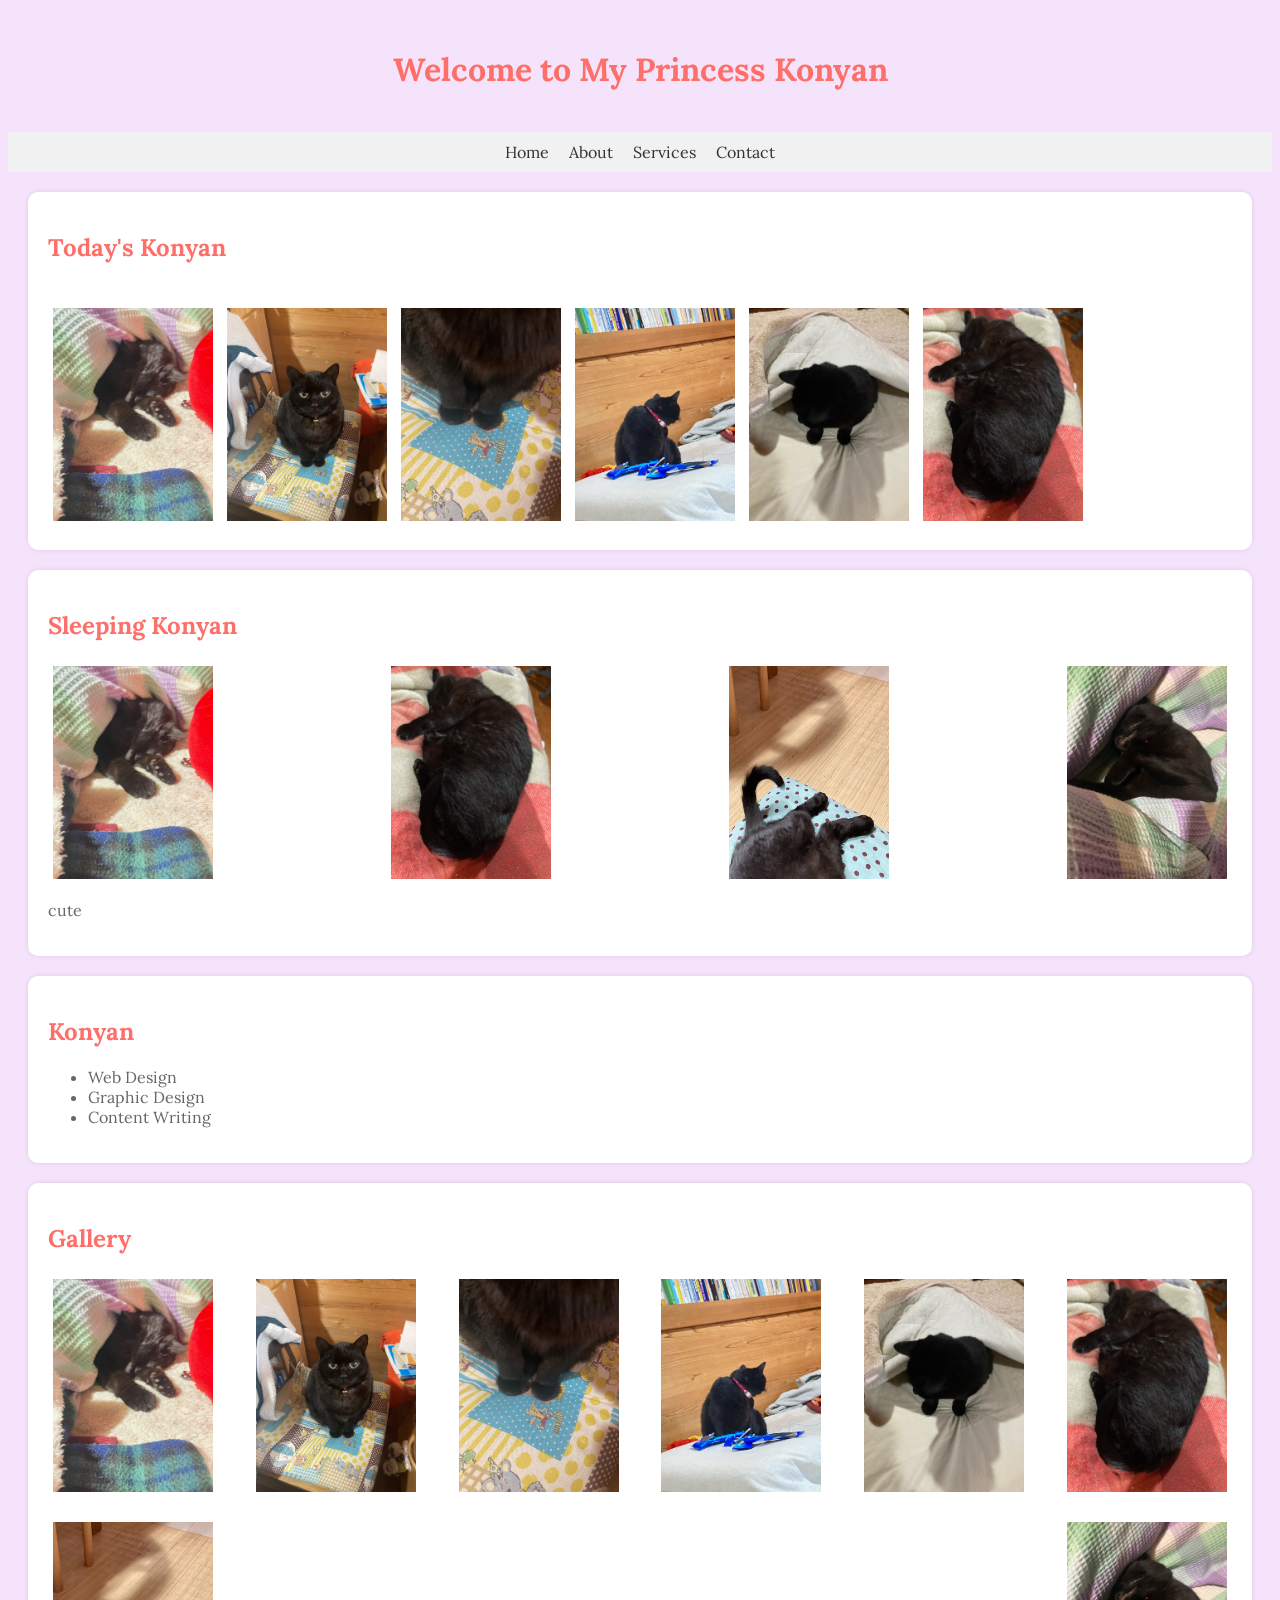
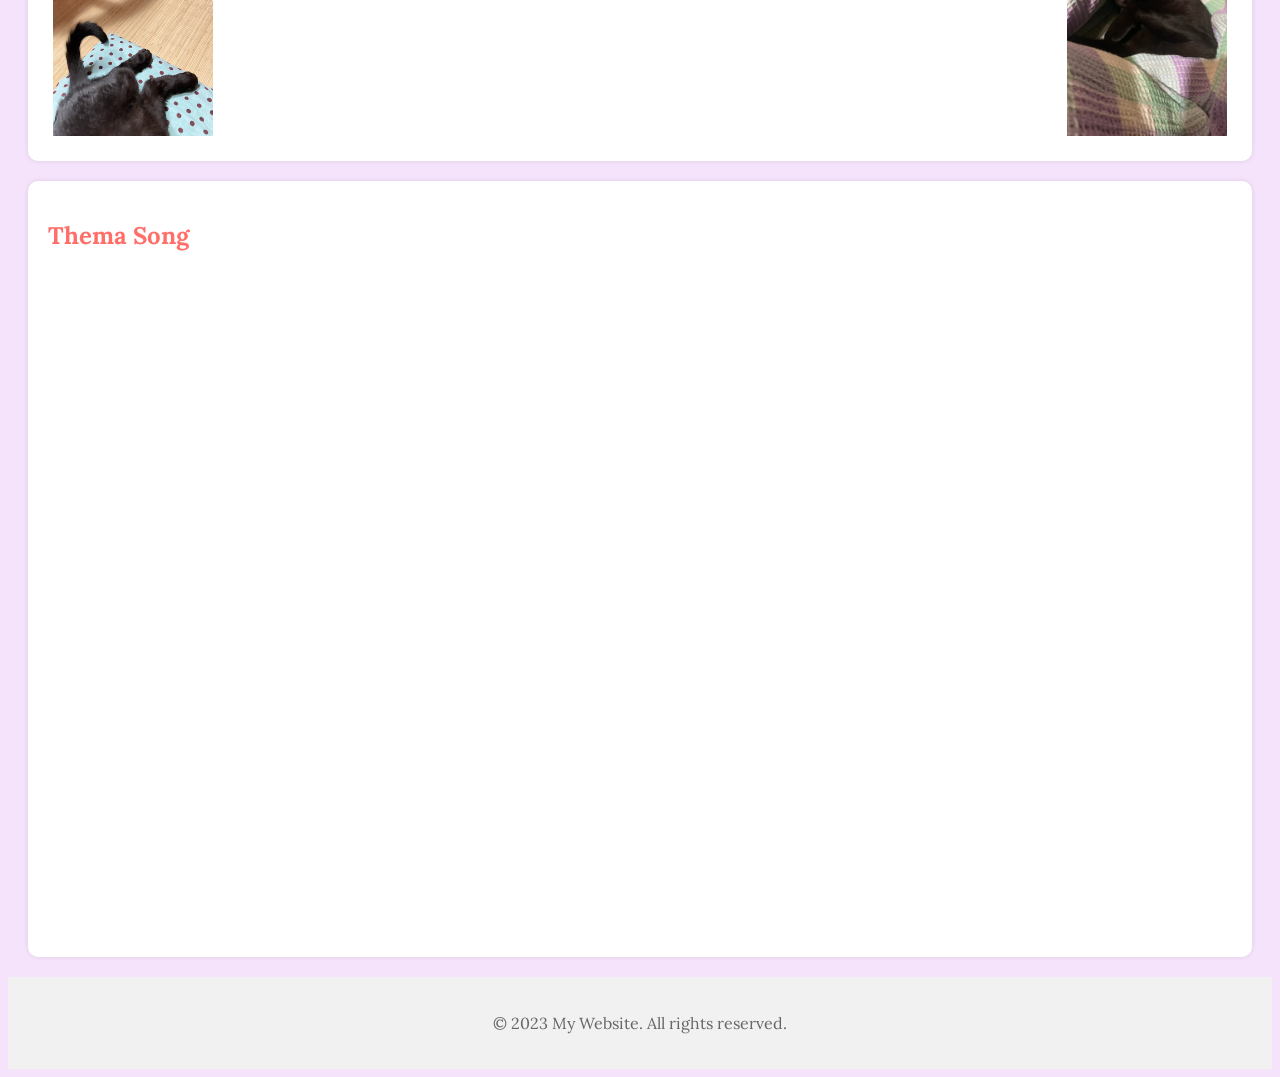
==== commit f890c521: "Update index.html" ====
--- a/index.html
+++ b/index.html
@@ -4,12 +4,10 @@
   <title>My Website</title>
   <link rel="stylesheet" type="text/css" href="styles.css">
   <link rel="stylesheet" href="https://fonts.googleapis.com/css2?family=Lora&display=swap">
-
   <script src="script.js"></script>
 </head>
 <body>
   <header>
-
     <h1>Welcome to My Princess Konyan</h1>
   </header>
   
@@ -22,47 +20,28 @@
     </ul>
   </nav>
   
-
-  <!--6/17に追加しました
   <main>
-    <section class="hero-image">
-      
-      <img src="images/main.jpg" alt="写真" onclick="openImage(this)">
-    </section>
-  -->
-
     <section class="photo-today">
       <h2>Today's Konyan</h2>
-
-
       <div class="today">
-        <img src="images/IMG_9374.jpg" alt="写真1" onclick="openImage(this)"></div>
-        <img src="images/IMG_9840.jpg" alt="写真2" onclick="openImage(this)"></div>
-        <img src="images/IMG_9844.jpg" alt="写真3" onclick="openImage(this)"></div>
-        <img src="images/IMG_2979.jpg" alt="写真4" onclick="openImage(this)"></div>
-        <img src="images/IMG_2817.jpg" alt="写真5" onclick="openImage(this)"></div>
-        <img src="images/IMG_5872.jpg" alt="写真6" onclick="openImage(this)"></div>
+        <img src="images/IMG_9374.jpg" alt="写真1" onclick="openImage(this)">
+        <img src="images/IMG_9840.jpg" alt="写真2" onclick="openImage(this)">
+        <img src="images/IMG_9844.jpg" alt="写真3" onclick="openImage(this)">
+        <img src="images/IMG_2979.jpg" alt="写真4" onclick="openImage(this)">
+        <img src="images/IMG_2817.jpg" alt="写真5" onclick="openImage(this)">
+        <img src="images/IMG_5872.jpg" alt="写真6" onclick="openImage(this)">
       </div>
-
-     
-
       <!-- 追加の行や写真を必要に応じて繰り返し追加してください -->
     </section>
-  </main>
-  
-  <!-- ここまで追加した-->
 
-  <main>
     <section>
       <h2>Sleeping Konyan</h2>
-
       <div class="photo-grid">
-        <img src="images/IMG_9374.jpg" alt="写真1" onclick="openImage(this)"></div>
-        <img src="images/IMG_5872.jpg" alt="写真6" onclick="openImage(this)"></div>
-        <img src="images/konLeg.jpg"   alt="写真7" onclick="openImage(this)"></div>
-        <img src="images/IMG_4404.jpg" alt="写真8" onclick="openImage(this)"></div>
+        <img src="images/IMG_9374.jpg" alt="写真1" onclick="openImage(this)">
+        <img src="images/IMG_5872.jpg" alt="写真6" onclick="openImage(this)">
+        <img src="images/konLeg.jpg" alt="写真7" onclick="openImage(this)">
+        <img src="images/IMG_4404.jpg" alt="写真8" onclick="openImage(this)">
       </div>
-
       <p>cute</p>
     </section>
     
@@ -74,44 +53,30 @@
         <li>Content Writing</li>
       </ul>
     </section>
-    
-    
-
-    <section>
-        <h2>Gallery</h2>
-
-        <div class="photo-grid">
-          <img src="images/IMG_9374.jpg" alt="写真1" onclick="openImage(this)"></div >
-          <img src="images/IMG_9840.jpg" alt="写真2" onclick="openImage(this)"></div>
-          <img src="images/IMG_9844.jpg" alt="写真3" onclick="openImage(this)"></div>
-          <img src="images/IMG_2979.jpg" alt="写真3" onclick="openImage(this)"></div>
-          <!-- 追加の画像をここに追加 -->
-          <img src="images/IMG_2817.jpg" alt="写真5" onclick="openImage(this)"></div>
-          <img src="images/IMG_5872.jpg" alt="写真6" onclick="openImage(this)"></div>
-          <img src="images/konLeg.jpg" alt="写真7" onclick="openImage(this)"></div>
-          <img src="images/IMG_4404.jpg" alt="写真8" onclick="openImage(this)"></div>
-
-        </div>
-        
-     
-
-        </div>
-      </section>
-
-      <section>
-        <h2>Thema Song</h2>
-        <div class="video-container">
-          <iframe src="https://www.youtube.com/embed/nAvjYapdSxk" frameborder="0" allowfullscreen></iframe>
-        </div>
-      </section>
-      
-
-      
-      
-  </main>
-  
-  <footer>
-    <p>&copy; 2023 My Website. All rights reserved.</p>
-  </footer>
+<section>
+  <h2>Gallery</h2>
+  <div class="photo-grid">
+    <img src="images/IMG_9374.jpg" alt="写真1" onclick="openImage(this)">
+    <img src="images/IMG_9840.jpg" alt="写真2" onclick="openImage(this)">
+    <img src="images/IMG_9844.jpg" alt="写真3" onclick="openImage(this)">
+    <img src="images/IMG_2979.jpg" alt="写真3" onclick="openImage(this)">
+    <!-- 追加の画像をここに追加 -->
+    <img src="images/IMG_2817.jpg" alt="写真5" onclick="openImage(this)">
+    <img src="images/IMG_5872.jpg" alt="写真6" onclick="openImage(this)">
+    <img src="images/konLeg.jpg" alt="写真7" onclick="openImage(this)">
+    <img src="images/IMG_4404.jpg" alt="写真8" onclick="openImage(this)">
+  </div>
+</section>
+<section>
+  <h2>Thema Song</h2>
+  <div class="video-container">
+    <iframe src="https://www.youtube.com/embed/nAvjYapdSxk" frameborder="0" allowfullscreen></iframe>
+  </div>
+</section>
+</main>
+<footer>
+  <p>&copy; 2023 My Website. All rights reserved.</p>
+</footer>
 </body>
 </html>
+
